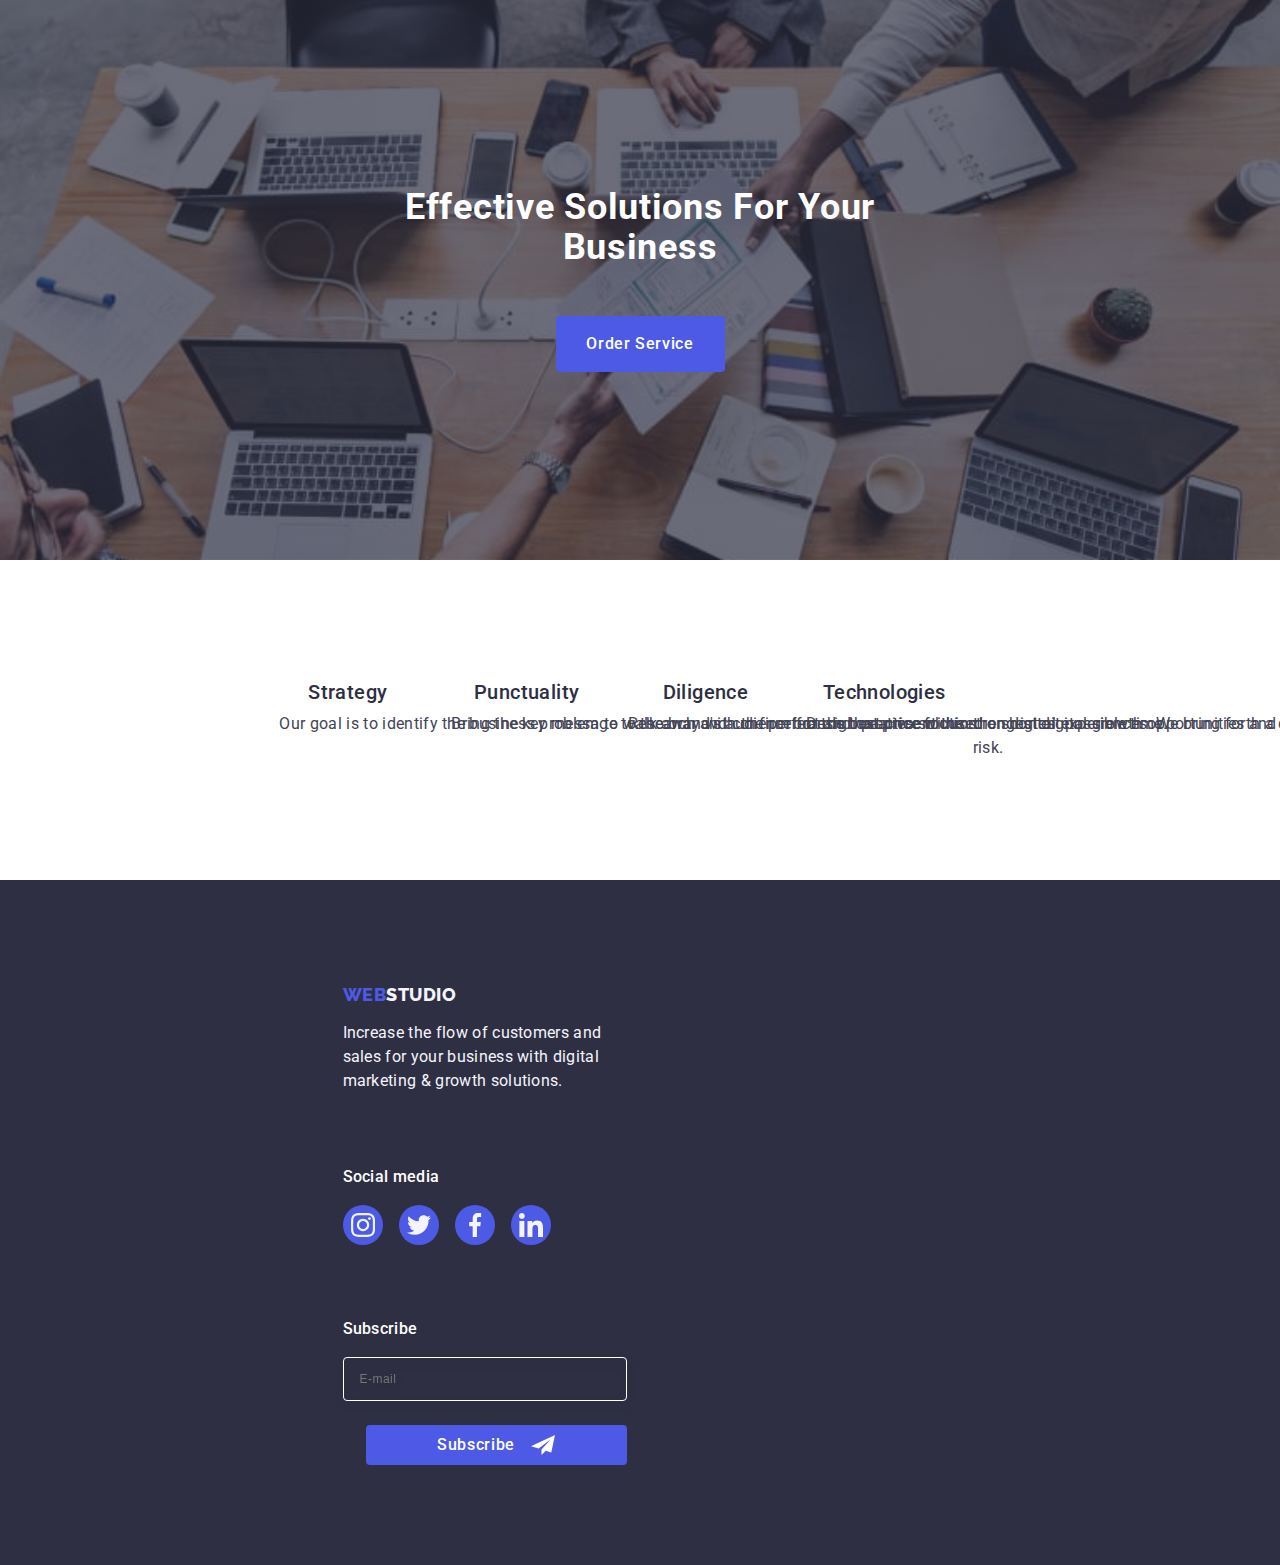
==== index.html @ 7dc28fec "create index.html" ====
<!DOCTYPE html>
<html lang="en">
<head>
    <meta charset="UTF-8">
    <meta name="viewport" content="width=device-width, initial-scale=1.0">
    <title>WebStudio</title>
    <link rel="preconnect" href="https://fonts.googleapis.com">
<link rel="preconnect" href="https://fonts.gstatic.com" crossorigin>
<link rel="stylesheet" href="https://cdnjs.cloudflare.com/ajax/libs/modern-normalize/2.0.0/modern-normalize.min.css" integrity="sha512-4xo8blKMVCiXpTaLzQSLSw3KFOVPWhm/TRtuPVc4WG6kUgjH6J03IBuG7JZPkcWMxJ5huwaBpOpnwYElP/m6wg==" crossorigin="anonymous" referrerpolicy="no-referrer" />
<link href="https://fonts.googleapis.com/css2?family=Raleway:wght@800&family=Roboto:wght@400;500;700&display=swap" rel="stylesheet">
<link rel="stylesheet" href="./css/styles.css">
<link rel="stylesheet" href="./css/media.css">
</head>
<body>

<!--    
<header class="header">
    <div class="container header-div">
        <nav class="header-nav ">
            <a href="./index.html" class="header-logo link">Web<span class="header-logo-second">Studio</span></a>

            <ul class="header-list list">
                <li>
                    <a class="header-link current link" href="./index.html">Studio</a></li>
                <li>
                    <a class="header-link link" href="./portfolio.html">Portfolio</a></li>
                <li>
                    <a class="header-link link" href="">Contacts</a></li>
            </ul>
        </nav>
        <address class="contacts ">
            <ul class="header-list-second list">
                <li><a class="header-link-second link" href="mailto:info@devstudio.com">info@devstudio.com</a></li>
                <li><a class="header-link-second link" href="tel:+110001111111"> +11 (000) 111-11-11</a></li>
            </ul>
        </address>
    </div>
<button type="button" class="open-menu">
    <svg width="32" height="22" class="svg-menu">
    <use href="./images/icons.svg#icon-charm_menu-hamburger"></use>
</svg>
</button>

</header> -->
    <main>
    <section class="advice">
         <div class="ad-fone container">
         <h1 class="benefit">Effective Solutions for Your Business</h1>
         <button  type="button" class="btn" data-modal-open >Order Service</button>
         </div>
    </section> 
           
    
    <section class="hero">
    <div class="container">
        <h2 hidden class="visually-hidden">info</h2>
        <ul class="hero-list list">
            <li class="cont-hero">
                 <div class="hero-svg">
                    <svg width="64" height="64">
                        <use href="./images/icons.svg#icon-astronaut-1-1"></use>
                    </svg>
                </div>       
                        <h3 class="hero-title">Strategy</h3>
                <p class="hero-p">Our goal is to identify the business
                problem to walk away with the perfect and creative solution.</p>
                  
               
        </li>
                
            <li class="cont-hero">
                <div class="hero-svg">
                    <svg width="64" height="64">
                        <use href="./images/icons.svg#icon-diagram-1-1"></use>
                    </svg>
                </div>     
                 <h3 class="hero-title">Punctuality</h3>
                <p class="hero-p">Bring the key message to the brand's audience for the best price within the shortest possible time.</p>
                 </li>
                
            <li class="cont-hero"> 
                <div class="hero-svg">
                    <svg width="64" height="64">
                        <use href="./images/icons.svg#icon-clock-1-1"></use>
                    </svg>
                </div> 
                <h3 class="hero-title">Diligence</h3>
                <p class="hero-p">Research and confirm brands that present the strongest digital growth opportunities and minimize risk.</p> </li>
                
            <li class="cont-hero">
                 <div class="hero-svg">
                    <svg width="64" height="64">
                        <use href="./images/icons.svg#icon-antenna-1-1"></use>
                    </svg>
                </div> 
                <h3 class="hero-title">Technologies</h3>
                <p class="hero-p">Design practice focused on digital experiences. We bring forth a deep passion for problem-solving.</p> </li>
        </ul> 
        </div>
        </section>
<!--  
   <section class="about">
    <div class="container ">
<h2 class="title-about">What Are We Doing</h2>
<ul class=" three-photo list">
    <li class="li-photo">
        <img src="./images/img1.jpg" alt="comp"
    width="360"
    height="300"></li>
    <li class="li-photo">
        <img src="./images/img2.jpg" alt="screen" 
    width="360"
    height="300"></li>
    <li class="li-photo">
        <img src="./images/img3.jpg" alt="phone" 
    width="360"
    height="300"></li>
</ul>
    </div>
   </section>          -->
    
         <!-- <section class="our-team list">
        <div class=" container"> 
        <h2 class="title-about">Our Team</h2>
        
        <ul class="team-photo list">
           
            <li class="icon"> 
                
                <img src="./images/img4.jpg"  width="264"  alt="MarkGuerrero">
                  <div class="emp">
                 <h3 class="title-team">Mark Guerrero</h3>
                <p class="ot-p">Product Designer</p>

                <ul class="social-list-one">
                    <li class="social-li list">
                        <a class="social-list-icon" href="#">
                            <svg  width="16" height="16" class="svg-color">
                                <use href="./images/icons.svg#icon-instagram-2"></use>
                            </svg>
                        </a>
                    </li>
                    <li class="social-li list">
                        <a class="social-list-icon" href="#">
                            <svg  width="16" height="16" class="svg-color">
                                <use href="./images/icons.svg#icon-twitter-1"></use>
                            </svg>
                        </a>
                    </li>
                    <li class="social-li list">
                        <a class="social-list-icon" href="#">
                            <svg  width="16" height="16" class="svg-color">
                                <use href="./images/icons.svg#icon-facebook-1"></use>
                            </svg>
                        </a>
                    </li>
                    <li class="social-li list">
                        <a class="social-list-icon" href="#">
                            <svg  width="16" height="16" class="svg-color">
                                <use href="./images/icons.svg#icon-linkedin-1"></use>
                            </svg>
                        </a>
                    </li>
                </ul>
                </div>
            </li>
        
       
            <li class="icon">
                
                <img src="./images/img5.jpg"  width="264"  alt="Tom Ford">  
              <div class="emp">
                <h3 class="title-team">Tom Ford</h3>
                <p class="ot-p">Frontend Developer</p> 
                <ul class="social-list-one">
                    <li class="social-li list">
                        <a class="social-list-icon" href="#">
                            <svg width="16" height="16" class="svg-color">
                                <use href="./images/icons.svg#icon-instagram-2"></use>
                            </svg>
                        </a>
                    </li>
                    <li class="social-li list">
                        <a class="social-list-icon" href="#">
                            <svg width="16" height="16" class="svg-color">
                                <use href="./images/icons.svg#icon-twitter-1"></use>
                            </svg>
                        </a>
                    </li>
                    <li class="social-li list">
                        <a class="social-list-icon" href="#">
                            <svg width="16" height="16" class="svg-color">
                                <use href="./images/icons.svg#icon-facebook-1"></use>
                            </svg>
                        </a>
                    </li>
                    <li class="social-li list">
                        <a class="social-list-icon" href="#">
                            <svg width="16" height="16" class="svg-color">
                                <use href="./images/icons.svg#icon-linkedin-1"></use>
                            </svg>
                        </a>
                    </li>
                </ul>
          </div>
         </li>
     
   
        <li class="icon"> 
          
            <img src="./images/img6.jpg"  width="264" alt="CamilaGarcia">
         <div class="emp">
             <h3 class="title-team">Camila Garcia</h3>
             <p class="ot-p">Marketing</p>
            <ul class="social-list-one">
                <li class="social-li list">
                    <a class="social-list-icon" href="#">
                        <svg width="16" height="16" class="svg-color">
                            <use href="./images/icons.svg#icon-instagram-2"></use>
                        </svg>
                    </a>
                </li>
                <li class="social-li list">
                    <a class="social-list-icon" href="#">
                        <svg width="16" height="16" class="svg-color">
                            <use href="./images/icons.svg#icon-twitter-1"></use>
                        </svg>
                    </a>
                </li>
                <li class="social-li list">
                    <a class="social-list-icon" href="#">
                        <svg width="16" height="16" class="svg-color">
                            <use href="./images/icons.svg#icon-facebook-1"></use>
                        </svg>
                    </a>
                </li>
                <li class="social-li list">
                    <a class="social-list-icon" href="#">
                        <svg width="16" height="16" class="svg-color">
                            <use href="./images/icons.svg#icon-linkedin-1"></use>
                        </svg>
                    </a>
                </li>
            </ul>
         </div>
         </li>
    
  
         <li class="icon"> 
             
            <img src="./images/img7.jpg" width="264" alt="DanielWilson">
        <div class="emp">
             <h3 class="title-team">Daniel Wilson</h3>
             <p class="ot-p">UI Designer</p>
            <ul class="social-list-one">
                <li class="social-li list">
                    <a class="social-list-icon" href="#">
                        <svg width="16" height="16" class="svg-color">
                            <use href="./images/icons.svg#icon-instagram-2"></use>
                        </svg>
                    </a>
                </li>
                <li class="social-li list">
                    <a class="social-list-icon" href="#">
                        <svg width="16" height="16" class="svg-color">
                            <use href="./images/icons.svg#icon-twitter-1"></use>
                        </svg>
                    </a>
                </li>
                <li class="social-li list">
                    <a class="social-list-icon" href="#">
                        <svg width="16" height="16" class="svg-color">
                            <use href="./images/icons.svg#icon-facebook-1"></use>
                        </svg>
                    </a>
                </li>
                <li class="social-li list">
                    <a class="social-list-icon" href="#">
                        <svg width="16" height="16" class="svg-color">
                            <use href="./images/icons.svg#icon-linkedin-1"></use>
                        </svg>
                    </a>
                </li>
            </ul>
        </div>
        </li>
    
        </ul>
        </div>
    </section> -->

    <!-- <section class="five">
        <div class="container">
            <h2 class="title-five">Customers</h2>
                <ul class="ul-five">
                    <li class="li-five list">
                        <a class="link-five" href="#">
                            <svg  width="104" height="56" class="svg-five">
                                <use href="./images/icons.svg#icon-group-5"></use>
                            </svg>
                        </a>
                    </li>
                    <li class="li-five list">
                        <a class="link-five" href="#">
                            <svg  width="104" height="56" class="svg-five">
                                <use href="./images/icons.svg#icon-group-6"></use>
                            </svg>
                        </a>
                    </li>
                    <li class="li-five list">
                        <a class="link-five" href="#">
                            <svg  width="104" height="56" class="svg-five">
                                <use href="./images/icons.svg#icon-group-7"></use>
                            </svg>
                        </a>
                    </li>
                    <li class="li-five list">
                        <a class="link-five" href="#">
                             <svg  width="104" height="56" class="svg-five">
                                <use href="./images/icons.svg#icon-group-8"> </use>
                            </svg>
                        </a>
                    </li>

                    <li class="li-five list">
                        <a class="link-five" href="#">
                            <svg  width="104" height="56" class="svg-five">
                                <use href="./images/icons.svg#icon-group-9"></use>
                            </svg>
                        </a>
                    </li>

                    <li class="li-five list">
                        <a class="link-five" href="#">
                            <svg width="104" height="56" class="svg-five">
                                <use href="./images/icons.svg#icon-Logo"></use>
                            </svg>
                        </a>
                    </li>
                </ul>
            
        </div>
    </section> -->
        </main>

    <footer class="footer">
        <div class="all-footer container">
           <div class="div-link">
            <a href="./index.html" class="footer-logo link">Web<span class="footer-logo-second">Studio</span></a>
            <p class="footer-p">Increase the flow of customers and sales for your business with digital marketing & growth
                solutions.</p>
       </div>
         <div>
            <p class="p-footer">Social media</p>
            <ul class="social-list">
                <li class="footer-li list">
                    <a class="social-list-footer" href="#">
                        <svg width="24" height="24" class="svg-color">
                            <use href="./images/icons.svg#icon-instagram"></use>
                        </svg>
                    </a>
                </li>
    
                <li class="footer-li list">
                    <a class="social-list-footer" href="#">
                        <svg width="24" height="24" class="svg-color">
                            <use href="./images/icons.svg#icon-twitter"></use>
                        </svg>
                    </a>
                </li>
    
                <li class="footer-li list">
                    <a class="social-list-footer" href="#">
                        <svg width="24" height="24" class="svg-color">
                            <use href="./images/icons.svg#icon-facebook"></use>
                        </svg>
                    </a>
                </li>
    
                <li class="footer-li list">
                    <a class="social-list-footer" href="#">
                        <svg width="24" height="24" class="svg-color">
                            <use href="./images/icons.svg#icon-linkedin"></use>
                        </svg>
                    </a>
                </li>
            </ul>
        </div>
    <div class="sub-sec">
        <p class="p-footer text-footer">Subscribe</p>
    
        <form class="form">
    
            <label id="Subscribe" class="label-subscribe">
    
                <input name="subscribe" type="email" class="input-sub" placeholder="E-mail">
            </label>
    
    
    
    
            <button type="submit" class="btn-sub">Subscribe
                <svg width=24 height=24 class="svg-sub">
                    <use href="./images/icons.svg#icon-telegram"></use>
                </svg>
            </button>
        </form>
    
    </div>
        </div>
      
    </footer>



    <!-- <div class="backdrop is-hidden" data-modal>
        <div class="modal">
            <button type="button" class="modal-close " data-modal-close>
        
            <svg width="8" height="8" class="close-modal">
                <use href="./images/icons.svg#icon-cross"></use>
            </svg>
        
        </button>
        <p class="modal-title">Leave your contacts and we will call you back</p>
        <form class="modal-form">
        
            <div class="modal-field ">
                <label for="user-name" class="input-tips">Name</label>
                <div class="input-wrap">
                    <input id="user-name" type="text" name="user-name" class="modal-input" required />
                    <svg width="18" height="24" class="svg-modal">
                        <use href="./images/icons.svg#icon-person"></use>
                    </svg>
                </div>
            </div>
        
            <div class="modal-field">
                <label for="user-phone" class="input-tips">Phone</label>
                <div class="input-wrap">
                    <input type="tel" name="user-phone" id="user-phone" class="modal-input" required />
                    <svg width="18" height="24" class="svg-modal">
                        <use href="./images/icons.svg#icon-phone"></use>
                    </svg>
                </div>
            </div>
        
            <div class="modal-field">
                <label for="user-email" class="input-tips">Email</label>
                <div class="input-wrap">
                    <input type="email" name="user-email" id="user-email" class="modal-input" required />
                    <svg width="18" height="24" class="svg-modal">
                        <use href="./images/icons.svg#icon-email"></use>
                    </svg>
                </div>
            </div>
        
            <div class="modal-field-one">
                <label for="user-comment" class="input-tips">Comment</label>
        
                <textarea id="user-comment" name="user-comment" placeholder="Text input" class="modal-input-second"></textarea>
            </div>
        
        
        
            <div class="modal-field-second">
                <input id="user-privacy" type="checkbox" name="user-privacy" value="true" required
                    class="modal-check visually-hidden">
                <label for="user-privacy" class="check-text ">
                    <span class="check-span">
                        <svg class="check-icon" width="10" height="8">
                            <use href="./images/icons.svg#icon-agree"></use>
                        </svg>
                    </span>
                
                   I accept the terms and conditions of the<a class="modal-link" href="#">Privacy Policy</a>
                 </label>
           
        
        </div>
            <button type="submit" class="send"><span class="check-text-span">Send</span></button>
        </form>
    </div>
    </div>  -->
<script src="./js/modal.js"></script>
</body>
</html>
---- css/styles.css ----
:root{
    --background-color:#2E2F42;
    --color-button-white:#FFFFFF;
    --color-nb:#4D5AE5;
    --color-b:#434455;
    --color-ocean:#404BBF;
    --background-color-sec: #F4F4FD;
    --border-color:#e7e9fc;

}

body{
    margin: 0px;
    padding: 0px;
    font-family: "Roboto", sans-serif;
    color: var(--color-b);
    background-color: var(--color-button-white);
    line-height: 2;
}




.list{
list-style: none;
}    

.link{
text-decoration: none;    
}

p,
h1,
h2,
h3,
h4,
h5,
h6 {
    margin: 0;
    padding: 0;
}

ul,
ol {
    margin: 0;
    padding: 0;
}

img {
    display: block;
    max-width: 100%;
}


.container {
    width:428px;
    margin: 0 auto;
    padding: 0px 15px;


}
.visually-hidden {
    position: absolute;
    width: 1px;
    height: 1px;
    margin: -1px;
    border: 0;
    padding: 0;
    white-space: nowrap;
    clip-path: inset(100%);
    clip: rect(0 0 0 0);
    overflow: hidden;
}
/* __________________________________________HEADER____________________ */
.header{
    border-bottom: 1px solid var(--border-color);
    box-shadow: 0px 2px 1px rgba(46, 47, 66, 0.08),
        0px 1px 1px rgba(46, 47, 66, 0.16),
        0px 1px 6px rgba(46, 47, 66, 0.08);
}
.header-div{
display: flex;
align-items: center;
}
.header-nav {
    display: flex;
    align-items: center;

}
.header-logo{
    font-family: 'Raleway', sans-serif;
    font-weight: 800;
    font-size: 18px;
    line-height: 1.17;
    display: flex;
    align-items: center;
    letter-spacing: 0.03em;
    text-transform: uppercase;
    color: var(--color-nb);
    margin-right: 76px;
}
.header-logo-second{
    color: var(--background-color);
}    
.header-link{
    font-family: 'Roboto', sans-serif;
    font-weight: 500;
    font-size: 16px;
    line-height: 1.5;
    letter-spacing: 0.02em;
    color: var(--background-color);
    display: block;
    padding: 24px 0;
    transition: color 250ms cubic-bezier(0.4, 0, 0.2, 1);
}
.header-link:hover{
    color: var(--color-ocean);
}
.header-link:focus{
    color: var(--color-ocean);
}
.contacts{
    
    font-style: normal;
   margin-left: auto;
}
.header-list {
    display: none;
    gap: 40px;
}
.header-list-second{
    display: none;
    gap: 40px;
}
.header-link-second{
    display: flex;
        gap: 40px;
    font-size: 16px;
    line-height: 1.5;
    letter-spacing: 0.02em;
    color: var(--color-b); 
    transition: color 250ms cubic-bezier(0.4, 0, 0.2, 1);
    
}
.header-link-second:hover{
    color: var(--color-ocean);
}
.header-link-second:focus{
    color: var(--color-ocean);
}

.current{
    position: relative;
    color: var(--color-ocean);
    display: block;
}
.current::after{
    content: '';
    position: absolute;
    left: 0;
    bottom: -1px;
    height: 4px;
    margin-top: 20px;
    background-color: #404BBF;
    border-radius: 2px;
    width: 100%;
}










.svg-menu{
  fill: #2E2F42;
}
.open-menu{
    display: flex;
    background-color: transparent;
    width: 32px;
    height: 22px;
    border-radius: none;
    margin-left: auto;
}
/* ----------------------SECTION 1----------------------------------- */
.advice{ 

padding-top: 188px;
background-size: cover;
background-position: center;
max-width: 1440px;    
padding-top: 188px;
padding-bottom: 188px;
background-repeat: no-repeat;
background-size: cover;
background-position: center;
max-width: 1440px; 
margin: 0 auto; 
background-image: linear-gradient(rgba(46, 47, 66, 0.7), rgba(46, 47, 66, 0.7)), url(../images/Dark-bg-mob.jpg);
}
@media (min-device-pixel-ratio: 2),
(min-resolution: 192dpi),
(min-resolution: 2dppx)
{.advice{
    background-image: linear-gradient(rgba(46, 47, 66, 0.7), rgba(46, 47, 66, 0.7)), url(../images/Dark-bg-mob-2x.jpg);
}}


.ad-fone {
    margin-left: auto;
    margin-right: auto;
}
.benefit{
font-family: Roboto;
    font-size: 36px;
    font-style: normal;
    font-weight: 700;
    line-height: 1.11;
    letter-spacing: 0.02em;
    text-transform: capitalize;
    text-align: center;
    color:var(--color-button-white);
    margin-top: 0;
    margin-right: auto;
    margin-left: auto;
    margin-bottom: 48px;
    font-family: 'Roboto';
    font-style: normal;
    font-weight: 700;
    max-width: 496px;

}
.btn{
    background-color: var(--color-nb);
    font-family: "Roboto", sans-serif;
    font-weight: 500;
    font-size: 16px;
    line-height: 1.5;
    letter-spacing: 0.04em;
    color:var(--color-button-white);
    cursor: pointer;
    font-family: 'Roboto', sans-serif;
    border: 1px solid var(--color-nb);
    border-radius: 4px;
    margin-right: auto;
    margin-left: auto;
    transition: background-color 250ms cubic-bezier(0.4, 0, 0.2, 1);
    min-width: 169px;
    height: 56px;
    border: none;
    display: block;
}
.btn:hover{
    background-color:var(--color-ocean);
}
.btn:focus{
    background-color:var(--color-ocean);
}

/* ---------------------------------SECTION 2----------------------------- */
.cont-hero {
    width: calc((100% - 72px) / 4)
}
.hero {
    padding: 120px 0;

}
.hero-title{
text-align: center;
font-weight: 500;
font-size: 20px;
line-height: 1.2;
letter-spacing: 0.02em;
color: var(--background-color);
margin-bottom: 8px;
}
.hero-p{
text-align: center;
width: 396px;
font-size: 16px;
line-height: 1.5;
letter-spacing: 0.02em;
color: var(--color-b);
}
 .hero-list {
    display: flex;
    gap: 8px;
    flex-direction: column;
} 
.hero-svg{
    display: none;
    align-items: center;
    justify-content: center;
    height: 112px;
    background-color: #F4F4FD;
    border-radius: 4px;
    margin-bottom: 8px;
}
/* --------------------------------------SECTION 3------------------------------------- */
.title-about{
    font-family: 'Roboto';
    font-size: 36px;
    line-height: 1.11;
    text-align: center;
    letter-spacing: 0.02em;
    text-transform: capitalize;
    color: var(--background-color);
    margin-bottom: 72px;
}
.about{
    padding-bottom: 120px;
}
.three-photo {
    display: flex;
    justify-content: center;
    gap: 24px;
}
.li-photo {
    width: calc((100% - 48px) / 3);

}
.emp{
    padding: 32px 0;
}
.team-photo{
    display: flex;
    gap: 24px;
}
/* ---------------------------------------SECTION 4------------------------------------------- */
.our-team {
    background-color:var(--background-color-sec);
 padding: 120px 0;
    
}
.icon{
    background-color: var(--color-button-white)
}
.title-team{
    font-weight: 500;
    font-size: 20px;
    line-height: 1.2;
    letter-spacing: 0.02em;
    text-align: center;
margin-bottom: 8px;
    }
    .ot-p{
font-family: 'Roboto';
font-size: 16px;
line-height: 1.5;
letter-spacing: 0.02em;
color: var(--color-b);
margin-bottom: 8px;
text-align: center;

    }

     .icon {
    background-color: var(--color-button-white);
    border-radius: 0px 0px 4px 4px;
    width: calc((100% - 72px) / 4);
    box-shadow: 0px 1px 6px rgba(46, 47, 66, 0.08), 0px 1px 1px rgba(46, 47, 66, 0.16), 0px 2px 1px rgba(46, 47, 66, 0.08);
        }
       .social-list-one{
            display: flex;
           
            justify-content: center;
            gap: 24px;
        }
       .social-li{
       
            width: 40px;
            height: 40px;
          
        }
       .social-list-icon{
            width: 100%;
            height: 100%;
            background-color: var(--color-nb);
            border-radius: 50%;
            display: flex;
            align-items: center;
            justify-content: center;
    transition: background-color 250ms cubic-bezier(0.4, 0, 0.2, 1);
        }
                .social-list-icon:hover {
                    background-color: var(--color-ocean);
                }
        
                .social-list-icon:focus {
                    background-color: var(--color-ocean);
                }
       .svg-color{
        fill: var(--background-color-sec);
       }
       /* ----------------------------------------SECTION 5-----------------------------------------------------------------------------*/
       .five{
            padding: 120px 0;
        }
       .title-five{
            font-family: 'Roboto';
            font-style: normal;
            font-weight: 700;
            font-size: 36px;
            line-height: 1.11;
    
            text-align: center;
            letter-spacing: 0.02em;
            text-transform: capitalize;
    
            color: var(--background-color);
            margin-bottom: 72px;
        }
       .ul-five{
            display: flex;
            gap: 24px;
           justify-content: center;
        }
       .li-five{
            width: calc((100% - 120px) / 6);
            height: 88px;
        }
       .link-five{
            width: 100%;
            height: 100%;
            border: 1px solid #8e8f99;
            border-radius: 4px;
            display: flex;
            align-items: center;
            justify-content: center;
            color: #8e8f99;
            transition: border-color 250ms cubic-bezier(0.4, 0, 0.2, 1), color 250ms cubic-bezier(0.4, 0, 0.2, 1);
        }
                .link-five:hover {
                    color: #404BBF;
                    border-color: #404bbf;
                }
        
                .link-five:hover .svg-five {
                    fill: #404bbf;
                }
        
        
                .link-five:focus {
                    color: #404BBF;
                    border-color: #404bbf;
                }
        
                .link-five:focus .svg-five {
                    fill: #404BBF;
                }
    
.svg-five{
    fill: currentColor;
}
/* ------------------------------------------------------------FOOTER---------------------------------------- */
   

  .footer {
    background-color: var(--background-color);
    padding: 100px 0
}
.all-footer{
    display: flex;
    align-items: baseline;
    flex-direction: column;
  
}
 .div-link {
     margin-right: 120px;
 }
.footer-logo{
    display: inline-block;
    margin-bottom: 16px;
    font-family: 'Raleway', sans-serif;
    font-style: normal;
    font-weight: 800;
    font-size: 18px;
    line-height: 1.17;
    color: var(--color-nb);
    letter-spacing: 0.03em;
    text-transform: uppercase;
   
}
.footer-logo-second{
    font-family: 'Raleway', sans-serif;
    font-style: normal;
    font-weight: 800;
    font-size: 18px;
    line-height: 1.17;
    color: var(--background-color-sec);
    letter-spacing: 0.03em;
    text-transform: uppercase;
}
.footer-p{
    margin-bottom: 72px;
    font-family: 'Roboto';
    font-style: normal;
    font-weight: 400;
    font-size: 16px;
    line-height: 1.5;
    color: var(--background-color-sec);
    letter-spacing: 0.02em;
    max-width: 264px;
} 


.footer-li {
    width: 40px;
    height: 40px;

}
.text-footer{
    margin-top: 72px;
}
.p-footer {
    margin-bottom: 16px;
    font-family: 'Roboto';
    font-weight: 500;
    font-size: 16px;
    line-height: 1.5;
    letter-spacing: 0.02em;
    color: #FFFFFF;
}

.social-list-footer {
   
    transition: background-color 250ms cubic-bezier(0.4, 0, 0.2, 1);
}

.social-list {
    display: flex;
    justify-content: center;
    gap: 16px;
}

.social-list-footer {
    width: 100%;
    height: 100%;
    background-color: var(--color-nb);
    border-radius: 50%;
    display: flex;
    align-items: center;
    justify-content: center;
}

.social-list-footer:hover {
    background-color: #31d0aa;
}

.social-list-footer:focus {
    background-color: #31d0aa;
}

.svg-color {
    fill: #F4F4FD;
}

.social-div{
    display: flex;
    align-items: center;
}
.sub-sec {
    display: block;
    margin-left: 80px;
}
.form {
    flex-direction: column;
    display: flex;
    gap: 24px;
}
.input-sub {
    font-size: 12px;
    line-height: 1.5;
    letter-spacing: 0.04em;
    padding-left: 16px;
    color: #ffffff;
    width: 264px;
    height: 40px;
    border-radius: 4px;
    border: 1px solid var(--white, #FFF);
    filter: drop-shadow(0px 4px 4px rgba(0, 0, 0, 0.15));
    background-color: transparent;
}
.btn-sub {
    cursor: pointer;
    min-width: 165px;
    height: 40px;
    display: flex;
    justify-content: center;
    align-items: center;
    border-radius: 4px;
    border-color: transparent;
    border: none;
    border-radius: 4px;
    background: var(--iris, #4D5AE5);
    margin-left: 23px;
    font-size: 16px;
    font-family: 'Roboto', sans-serif;
    font-weight: 500;
    line-height: 1.5;
    letter-spacing: 0.04em;
    color: #ffffff;
}

.btn-sub span {
    color: var(--white, #FFF);
    padding-right: 16px;
    padding-left: 24px;

}
.svg-sub{
    margin-left: 16px;
}
/* ---------------------PORTFOLIO--------------------------------------------- */
.portfolio-button{
    padding-top: 96px;
    padding-bottom: 120px;
}
  .c-portfolio {
      justify-content: center;
      width: 1158px;
  }

  .portfolio-btn:hover {
      border: 1px solid transparent
  }

  .portfolio-btn:focus {
      border: 1px solid transparent;
  }

  .portfolio-btn {
    transition: color 250ms cubic-bezier(0.4, 0, 0.2, 1),
            background-color 250ms cubic-bezier(0.4, 0, 0.2, 1),
            border-color 250ms cubic-bezier(0.4, 0, 0.2, 1),
            box-shadow 250ms cubic-bezier(0.4, 0, 0.2, 1);
      font-family: 'Roboto', sans-serif;
      font-style: normal;
      font-weight: 500;
      font-size: 16px;
      line-height: 1.5;
      letter-spacing: 0.04em;
      color: var(--color-nb);
      background-color: var(--background-color-sec);
      cursor: pointer;
      padding: 12px 24px;
      border: 1px solid var(--border-color);
      border-radius: 4px;
  }

  .portfolio-list {
      display: flex;
      flex-wrap: wrap;
      column-gap: 24px;
      row-gap: 48px;
      padding: 0;
      margin: 0;

  }

  .p-li {
      width: calc((100% - 48px) / 3);

  }


  .portfolio-li:hover {
      box-shadow: 0px 1px 6px rgba(46, 47, 66, 0.08), 0px 1px 1px rgba(46, 47, 66, 0.16), 0px 2px 1px rgba(46, 47, 66, 0.08);
  }

  .portfolio-li:focus {
      box-shadow: 0px 1px 6px rgba(46, 47, 66, 0.08), 0px 1px 1px rgba(46, 47, 66, 0.16), 0px 2px 1px rgba(46, 47, 66, 0.08);
  }

  .div-portfolio {
      padding: 32px 16px;
      border: 1px solid var(--border-color);
      border-top: none;
  }

  .portfolio-title {
      margin-bottom: 8px;
      font-family: 'Roboto';
      font-style: normal;
      font-weight: 500;
      font-size: 20px;
      line-height: 1.2;
      letter-spacing: 0.02em;
      color: #2E2F42;
  }

  .portfolio-p {
      font-family: 'Roboto';
      font-weight: 400;
      font-size: 16px;
      line-height: 1.5;
      letter-spacing: 0.02em;
      color: #434455;
  }

  .five-btn {
      display: flex;
      justify-content: center;
      gap: 24px;
      margin-bottom: 72px;
  }

  .portfolio-btn:hover {
    background-color: var(--color-ocean);
    color: var(--color-button-white);
    border: 1px solid transparent;
      box-shadow: 0px 3px 1px rgba(0, 0, 0, 0.1), 0px 2px 1px rgba(0, 0, 0, 0.08), 0px 2px 2px rgba(0, 0, 0, 0.12);
  }

  .portfolio-btn:focus {background-color: var(--color-ocean);
    color: var(--color-button-white);
    border: 1px solid transparent;
      box-shadow: 0px 3px 1px rgba(0, 0, 0, 0.1), 0px 2px 1px rgba(0, 0, 0, 0.08), 0px 2px 2px rgba(0, 0, 0, 0.12);
  }

  .portfolio-link {
      display: block;
  }

  .portfolio-link:hover {
      box-shadow: 0px 1px 6px rgba(46, 47, 66, 0.08), 0px 1px 1px rgba(46, 47, 66, 0.16), 0px 2px 1px rgba(46, 47, 66, 0.08);
  }

  .portfolio-link:focus {
      box-shadow: 0px 1px 6px rgba(46, 47, 66, 0.08), 0px 1px 1px rgba(46, 47, 66, 0.16), 0px 2px 1px rgba(46, 47, 66, 0.08);
  }

.products{
    padding: 32px 16px;
    border: 1px solid var(--border-color);
    border-top: none;
    margin-bottom: 8px;
}
  .portfolio-link {
      transition: box-shadow 250ms cubic-bezier(0.4, 0, 0.2, 1);
  }

  .move-text {
      position: absolute;
      top: 0;
      font-family: 'Roboto';
      font-weight: 400;
      font-size: 16px;
      line-height: 1.5;
      letter-spacing: 0.02em;
      color: #F4F4FD;
      padding: 40px 32px;
      background: #4D5AE5;
      height: 100%;
      transform: translateY(100%);
      transition: transform 250ms cubic-bezier(0.4, 0, 0.2, 1);
  }


  .portfolio-link:hover .move-text {
      transform: translateY(0);
  }

  .portfolio-link:focus .move-text {
      transform: translateY(0);
  }

  .img-block {
      position: relative;
      overflow: hidden;
  }

  .portfolio-link {
      transition: box-shadow 250ms cubic-bezier(0.4, 0, 0.2, 1);
  }



/*--------------------------MODAL------------------------------------------*/
.backdrop{
    position: fixed;
    width: 100%;
    height: 100%;
    background: rgba(46, 47, 66, 0.4);
    top: 0;
   
    visibility: 250ms cubic-bezier(0.4, 0, 0.2, 1);
    transition: opacity 250ms cubic-bezier(0.4, 0, 0.2, 1), visibility 250ms cubic-bezier(0.4, 0, 0.2, 1);
}
.modal{
    position: absolute;
    width: 408px;
    min-height: 584px;
    left: 50%;
    top: 50%;
    transform: translate(-50%, -50%);
    background: #FCFCFC;
    box-shadow: 0px 1px 1px rgba(0, 0, 0, 0.14), 0px 1px 3px rgba(0, 0, 0, 0.12), 0px 2px 1px rgba(0, 0, 0, 0.2);
    border-radius: 4px;
    transition: transform 250ms cubic-bezier(0.4, 0, 0.2, 1);
    padding: 72px 24px 24px;
}
  .modal-close {
      position: absolute;
      top: 24px;
      right: 24px;
      width: 24px;
      height: 24px;
      background: #E7E9FC;
      border: 1px solid rgba(0, 0, 0, 0.1);
      border-radius: 50%;
      display: flex;
      align-items: center;
      justify-content: center;
      padding: 0;
      cursor: pointer;
      transition: background-color 250ms cubic-bezier(0.4, 0, 0.2, 1), border 250ms cubic-bezier(0.4, 0, 0.2, 1);

  }

  .modal-close:hover {
      background-color: var(--color-ocean);
      border: none;
  }

  .modal-close:focus {
      background-color: var(--color-ocean);
      border: none;
  }

  .close-modal {
     fill:var(--background-color);
     transition: fill 250ms cubic-bezier(0.4, 0, 0.2, 1);
      top: 50%;
     

  }
.close-modal:hover{
    fill:#FFFFFF ;
}
.close-modal:focus {
    fill: #FFFFFF;
}
  .modal-close:hover .close-modal {
      fill: #FFFFFF;
  }

  .modal-close:focus .close-modal{
      fill: #FFFFFF;
  }

  .is-hidden {
      visibility: hidden;
      opacity: 0;
      pointer-events: none;
  }
        .modal-title {
            font-family: 'Roboto';
            font-style: normal;
            font-weight: 500;
            font-size: 16px;
            line-height: 1.5;
            text-align: center;
            letter-spacing: 0.02em;
            color: #2E2F42;
            margin-bottom: 16px;
        }
        
        .modal-field {
        margin-bottom: 8px;
        }
.modal-field-one{
    margin-bottom: 16px;
}
.input-tips {
    display: block;
    margin-top: 4px;
    margin-bottom: 4px;
    color: #8E8F99;
    font-size: 12px;
    font-family: 'Roboto';
    line-height: 1.16;
    letter-spacing: 0.48px;
    line-height: 1.17;
}

.input-wrap {
    position: relative;
    
}
  .modal-input {

      width: 100%;
      height: 40px;
      border: 1px solid rgba(46, 47, 66, 0.4);
      border-radius: 4px;
      padding-left: 38px;
      background-color: transparent;
     transition: border-color 250ms cubic-bezier(0.4, 0, 0.2, 1);
      outline: transparent;
      border-color: 250ms cubic-bezier(0.4, 0, 0.2, 1)
  }
.modal-input:focus{
   border-color: #4D5AE5;   
}
 .modal-input:hover{
     border-color: #4D5AE5;
 }
  .modal-input:focus+.svg-modal {
    fill: #4D5AE5;
    
  }
  .modal-input:hover+.svg-modal {
      fill: #4D5AE5;
     
  }
.svg-modal {
    fill:#2E2F42;
    position: absolute;
    left: 16px;
    top: 50%;
    transform: translateY(-50%);
    transition: fill 250ms cubic-bezier(0.4, 0, 0.2, 1);
}

.modal-field-second {
    margin-bottom: 24px;
}
.check-text {
    color: #8E8F99;
    font-family: 'Roboto';
    line-height: 1.17;
    letter-spacing: 0.04em;
    font-size: 12px;
}

.check-span {
    display: inline-flex;
    border-radius: 2px;
border: 1px solid rgba(46, 47, 66, 0.4);

    margin-right: 8px;
    align-items: center;
    justify-content: center;
    fill: transparent;
    transition: background-color 250ms cubic-bezier(0.4, 0, 0.2, 1), border 250ms cubic-bezier(0.4, 0, 0.2, 1), fill 250ms cubic-bezier(0.4, 0, 0.2, 1);
 margin-bottom: 24px;
 width: 16px;
height: 16px;
}
.modal-check:checked+.check-text span {
    fill: #F4F4FD;
    background-color: #404bbf;
    border: none;
}
.send {
    display: block;
    cursor: pointer;
    margin-right: auto;
    margin-left: auto;
    border-radius: 4px;
    background: var(--iris, #4D5AE5);
    min-width: 169px;
    height: 56px;
    color: #ffffff;
    border: none;
    transform: translateY(-50%);
    font-size: 16px;
    font-family: 'Roboto', sans-serif;
    font-weight: 500;
    line-height: 1.5;
    letter-spacing: 0.04em;
    transition: background-color 250ms cubic-bezier(0.4, 0, 0.2, 1);
   

}



.modal-input-second {
    width: 100%;
    height: 120px;
    font-size: 12px;
    line-height: 1.17;
    letter-spacing: 0.04em;
    color: rgba(46, 47, 66, 0.4);
    border-radius: 4px;
    background-color: transparent;
    padding: 8px 16px;
    resize: none;
    border: 1px solid rgba(46, 47, 66, 0.4);
    outline: transparent;
    transition: border-color 250ms cubic-bezier(0.4, 0, 0.2, 1);
    
}

.modal-input-second:focus {
    border-color: #4D5AE5;
}

.modal-input-second:focus {
    fill: #4D5AE5;
}

.modal-input:focus+.phone-email-svg {
    fill: #4D5AE5;
}
.accept-title{
    margin-bottom: 24px;
}
.modal-link{
    color: #4D5AE5;
}
---- css/media.css ----
@media screen and (min-width: 1158px){
    .container {
            width: 1158px;
        }
    
        .hero-p {
            width: 1128px;
        }
    
        .advice {
            background-image: linear-gradient(rgba(46, 47, 66, 0.7), rgba(46, 47, 66, 0.7)),
            url(../images/Dark-bg.jpg)
        }
    
        @media (min-device-pixel-ratio: 2),
        (min-resolution: 192dpi),
        (min-resolution: 2dppx) {
         .advice {
             background-image: linear-gradient(rgba(46, 47, 66, 0.7), rgba(46, 47, 66, 0.7)),
             url(../images/Dark-bg-2x.jpg);
            }
        }
        
                .all-footer {
                    display: flex;
                    align-items: baseline;
        
                }
        
               
                .footer-p {
                    font-family: 'Roboto';
                    font-style: normal;
                    font-weight: 400;
                    font-size: 16px;
                    line-height: 1.5;
                    color: var(--background-color-sec);
                    letter-spacing: 0.02em;
                    max-width: 264px;
                }
        
                .form {
                    display: flex;
                    gap: 24px;
                }
        
            }






@media screen and (min-width: 768px) {
    .container{
        width: 755px;
    }
    .hero-p{
        width: 736px;
    }
    .advice{
        background-image: linear-gradient(rgba(46, 47, 66, 0.7), rgba(46, 47, 66, 0.7)),
        url(../images/Dark-bg-tab.jpg)
    }

     @media (min-device-pixel-ratio: 2),
        (min-resolution: 192dpi),
        (min-resolution: 2dppx) {
     .advice {
         background-image: linear-gradient(rgba(46, 47, 66, 0.7), rgba(46, 47, 66, 0.7)), 
         url(../images/Dark-bg-tab-2x.jpg);
            }}
    .hero-list{
                flex-direction: row;
            }
     .cont-hero {
      width: calc((100% - 72px) / 4)
     }}
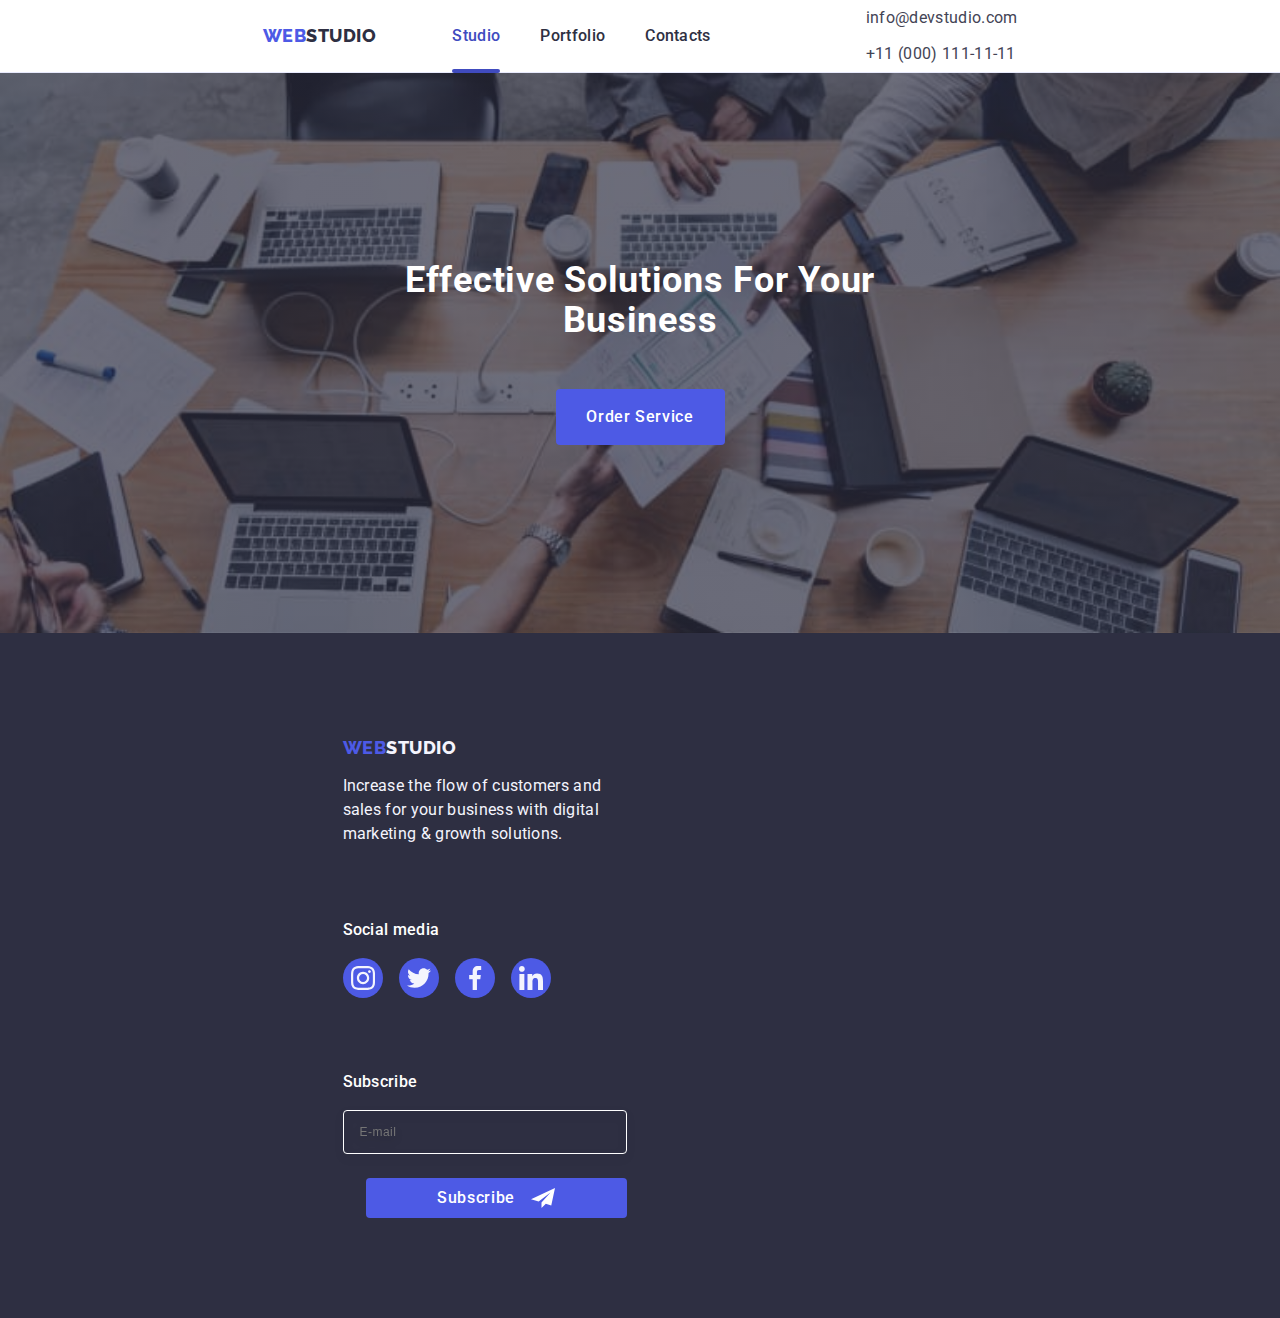
==== commit ddedfbb6: "create index.html" ====
--- a/index.html
+++ b/index.html
@@ -13,7 +13,7 @@
 </head>
 <body>
 
-<!--    
+ 
 <header class="header">
     <div class="container header-div">
         <nav class="header-nav ">
@@ -41,7 +41,7 @@
 </svg>
 </button>
 
-</header> -->
+</header> 
     <main>
     <section class="advice">
          <div class="ad-fone container">
@@ -50,7 +50,7 @@
          </div>
     </section> 
            
-    
+<!--     
     <section class="hero">
     <div class="container">
         <h2 hidden class="visually-hidden">info</h2>
@@ -97,7 +97,7 @@
                 <p class="hero-p">Design practice focused on digital experiences. We bring forth a deep passion for problem-solving.</p> </li>
         </ul> 
         </div>
-        </section>
+        </section> -->
 <!--  
    <section class="about">
     <div class="container ">
--- a/css/styles.css
+++ b/css/styles.css
@@ -280,7 +280,6 @@
 margin-bottom: 8px;
 }
 .hero-p{
-text-align: center;
 width: 396px;
 font-size: 16px;
 line-height: 1.5;
--- a/css/media.css
+++ b/css/media.css
@@ -2,7 +2,23 @@
     .container {
             width: 1158px;
         }
-    
+    .header-list {
+          display: flex;
+                }
+    .header-list-second {
+       display: flex;
+       flex-direction: row;
+        gap: 40px;
+     }
+        .header.container{
+            width: 1158px;
+        }
+     .open-menu {
+        display: none;
+     }
+    .contacts{
+        flex-wrap: nowrap;
+    }
         .hero-p {
             width: 1128px;
         }
@@ -44,6 +60,32 @@
                     gap: 24px;
                 }
         
+
+
+
+                           
+                
+                                .hero-title {
+                                    font-weight: 500;
+                                    font-size: 20px;
+                                    line-height: 1.2;
+                                    letter-spacing: 0.02em;
+                                    color: var(--background-color);
+                                    margin-bottom: 8px;
+                                }
+                
+                              
+                
+                                .hero-list {
+                                    display: flex;
+                                    gap: 24px;
+                                    flex-direction: row;
+                                }
+                
+                                .hero-svg {
+                                    display: flex;
+                            
+                                }
             }
 
 
@@ -75,8 +117,22 @@
             }
      .cont-hero {
       width: calc((100% - 72px) / 4)
-     }}
+     }
+        .header-list {
+            display: flex;
+            
+        }
+    
+        .header-list-second {
+            display: flex;
+            flex-direction: column;
+            gap: 12px;
+        }
+    
+        .open-menu {
+            display: none;
+    }
+
+}
 
 
-
-
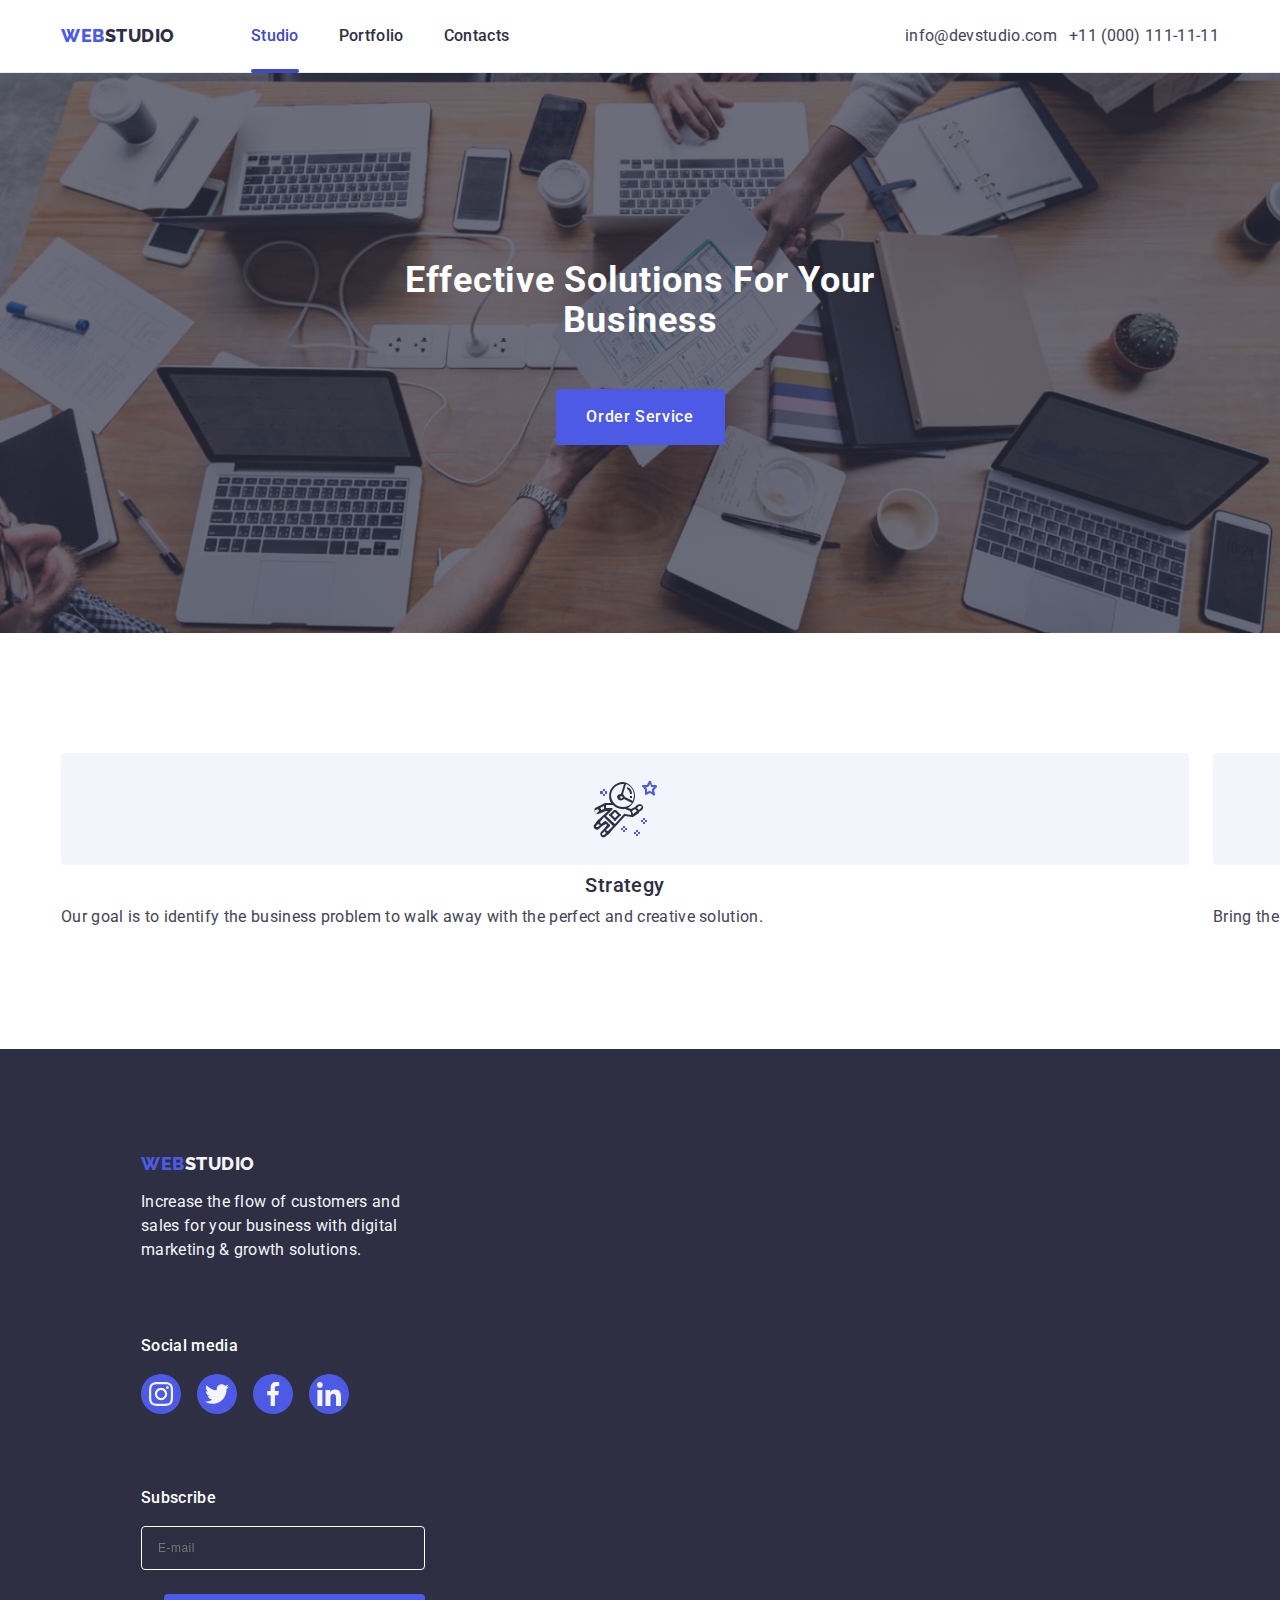
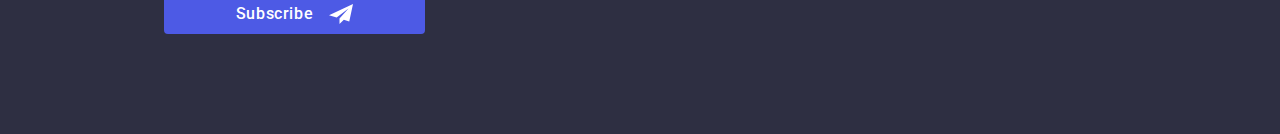
==== commit 2d27c4a8: "create index.html" ====
--- a/index.html
+++ b/index.html
@@ -10,6 +10,7 @@
 <link href="https://fonts.googleapis.com/css2?family=Raleway:wght@800&family=Roboto:wght@400;500;700&display=swap" rel="stylesheet">
 <link rel="stylesheet" href="./css/styles.css">
 <link rel="stylesheet" href="./css/media.css">
+<meta name="viewport" content="width=device-width, initial-scale=1. 0">
 </head>
 <body>
 
@@ -50,7 +51,7 @@
          </div>
     </section> 
            
-<!--     
+   
     <section class="hero">
     <div class="container">
         <h2 hidden class="visually-hidden">info</h2>
@@ -97,7 +98,7 @@
                 <p class="hero-p">Design practice focused on digital experiences. We bring forth a deep passion for problem-solving.</p> </li>
         </ul> 
         </div>
-        </section> -->
+        </section> 
 <!--  
    <section class="about">
     <div class="container ">
--- a/css/media.css
+++ b/css/media.css
@@ -1,3 +1,56 @@
+
+
+
+
+
+
+
+@media screen and (min-width: 768px) {
+    .container{
+        width: 755px;
+    }
+    .hero-p{
+        width: 736px;
+    }
+    .advice{
+        background-image: linear-gradient(rgba(46, 47, 66, 0.7), rgba(46, 47, 66, 0.7)),
+        url(../images/Dark-bg-tab.jpg)
+    }
+
+     @media (min-device-pixel-ratio: 2),
+        (min-resolution: 192dpi),
+        (min-resolution: 2dppx) {
+     .advice {
+         background-image: linear-gradient(rgba(46, 47, 66, 0.7), rgba(46, 47, 66, 0.7)), 
+         url(../images/Dark-bg-tab-2x.jpg);
+            }}
+    .hero-list{
+                flex-direction: row;
+            }
+     .cont-hero {
+      width: calc((100% - 72px) / 4)
+     }
+        .header-list {
+            display: flex;
+            
+        }
+    
+        .header-list-second {
+            display: flex;
+            flex-direction: column;
+            gap: 12px;
+        }
+    
+        .open-menu {
+            display: none;
+    }
+   .cont-hero {
+       width: 100%;
+   }
+
+}
+
+
 @media screen and (min-width: 1158px){
     .container {
             width: 1158px;
@@ -8,11 +61,9 @@
     .header-list-second {
        display: flex;
        flex-direction: row;
-        gap: 40px;
+       gap: 12px;
      }
-        .header.container{
-            width: 1158px;
-        }
+      
      .open-menu {
         display: none;
      }
@@ -86,53 +137,7 @@
                                     display: flex;
                             
                                 }
-            }
-
-
-
-
-
-
-@media screen and (min-width: 768px) {
-    .container{
-        width: 755px;
-    }
-    .hero-p{
-        width: 736px;
-    }
-    .advice{
-        background-image: linear-gradient(rgba(46, 47, 66, 0.7), rgba(46, 47, 66, 0.7)),
-        url(../images/Dark-bg-tab.jpg)
-    }
-
-     @media (min-device-pixel-ratio: 2),
-        (min-resolution: 192dpi),
-        (min-resolution: 2dppx) {
-     .advice {
-         background-image: linear-gradient(rgba(46, 47, 66, 0.7), rgba(46, 47, 66, 0.7)), 
-         url(../images/Dark-bg-tab-2x.jpg);
-            }}
-    .hero-list{
-                flex-direction: row;
-            }
-     .cont-hero {
-      width: calc((100% - 72px) / 4)
-     }
-        .header-list {
-            display: flex;
-            
-        }
-    
-        .header-list-second {
-            display: flex;
-            flex-direction: column;
-            gap: 12px;
-        }
-    
-        .open-menu {
-            display: none;
-    }
-
-}
-
-
+   .cont-hero{
+    width: 100%;
+   }
+            }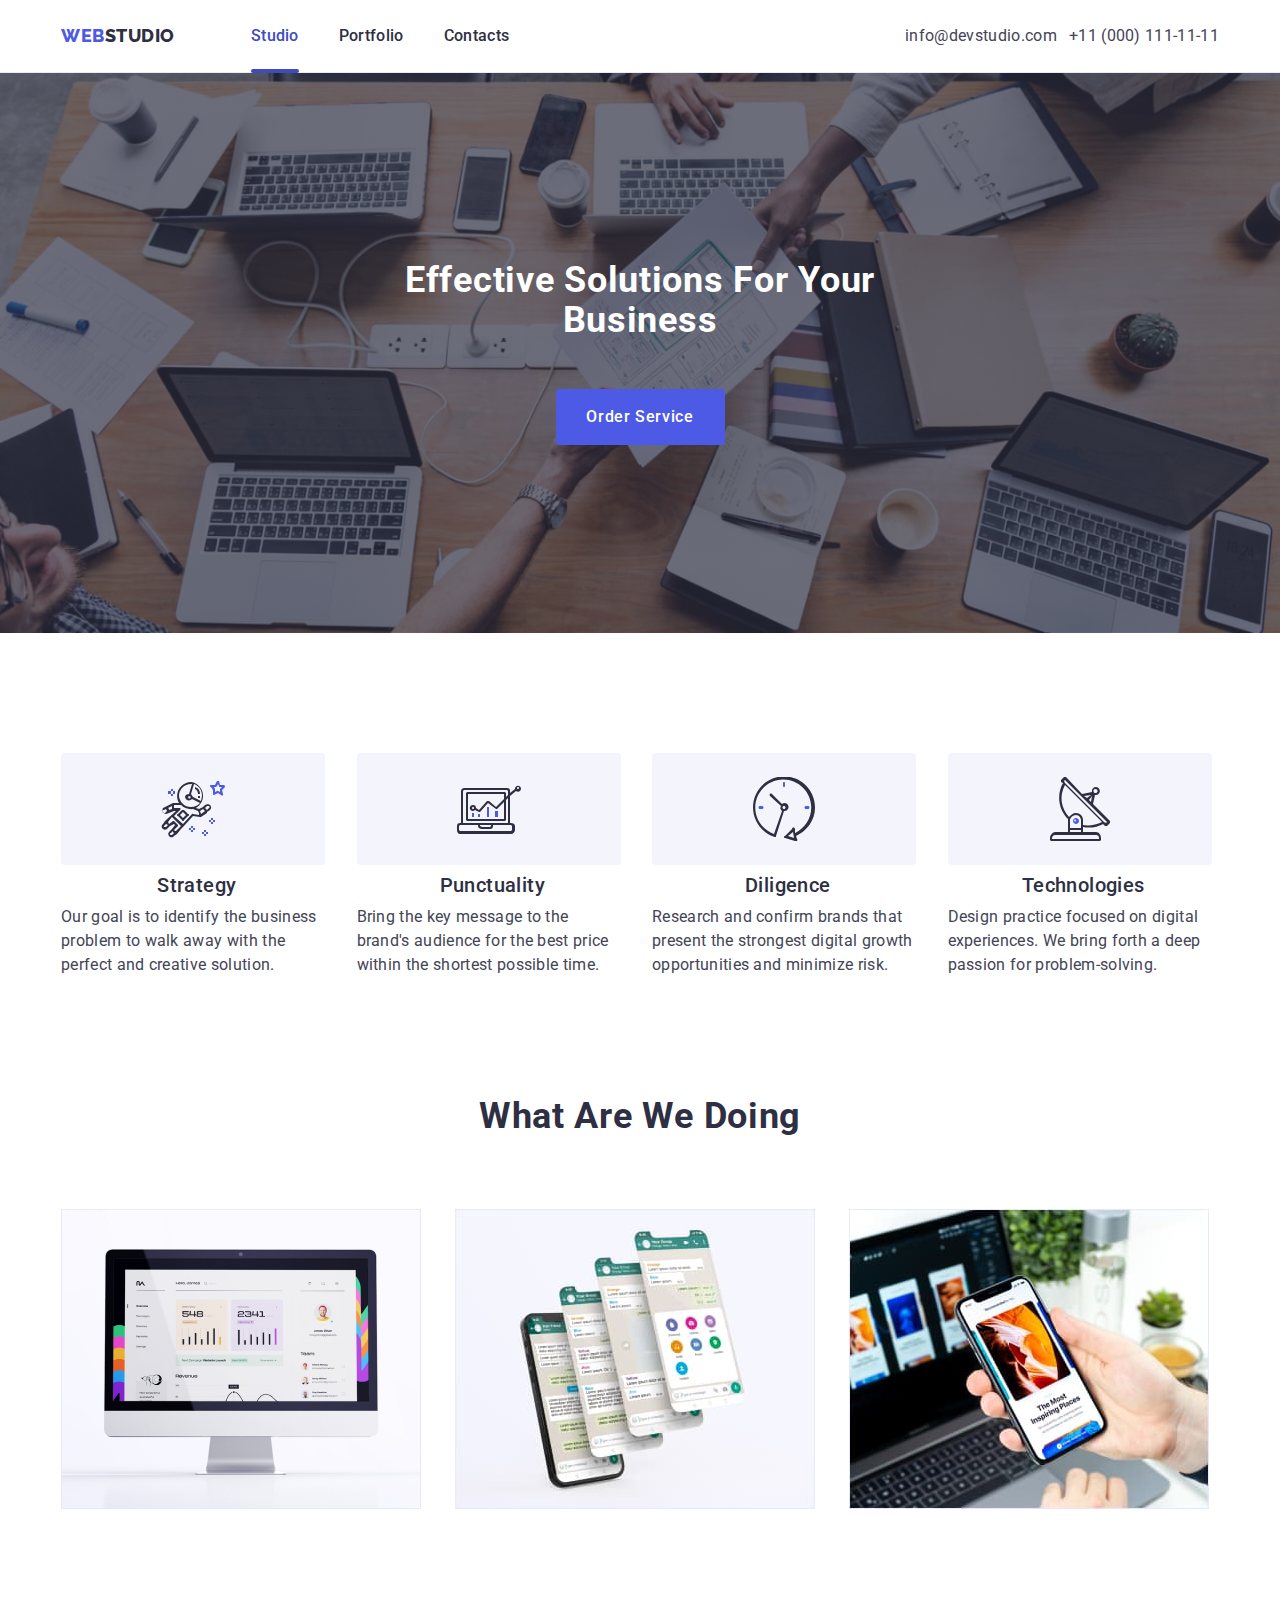
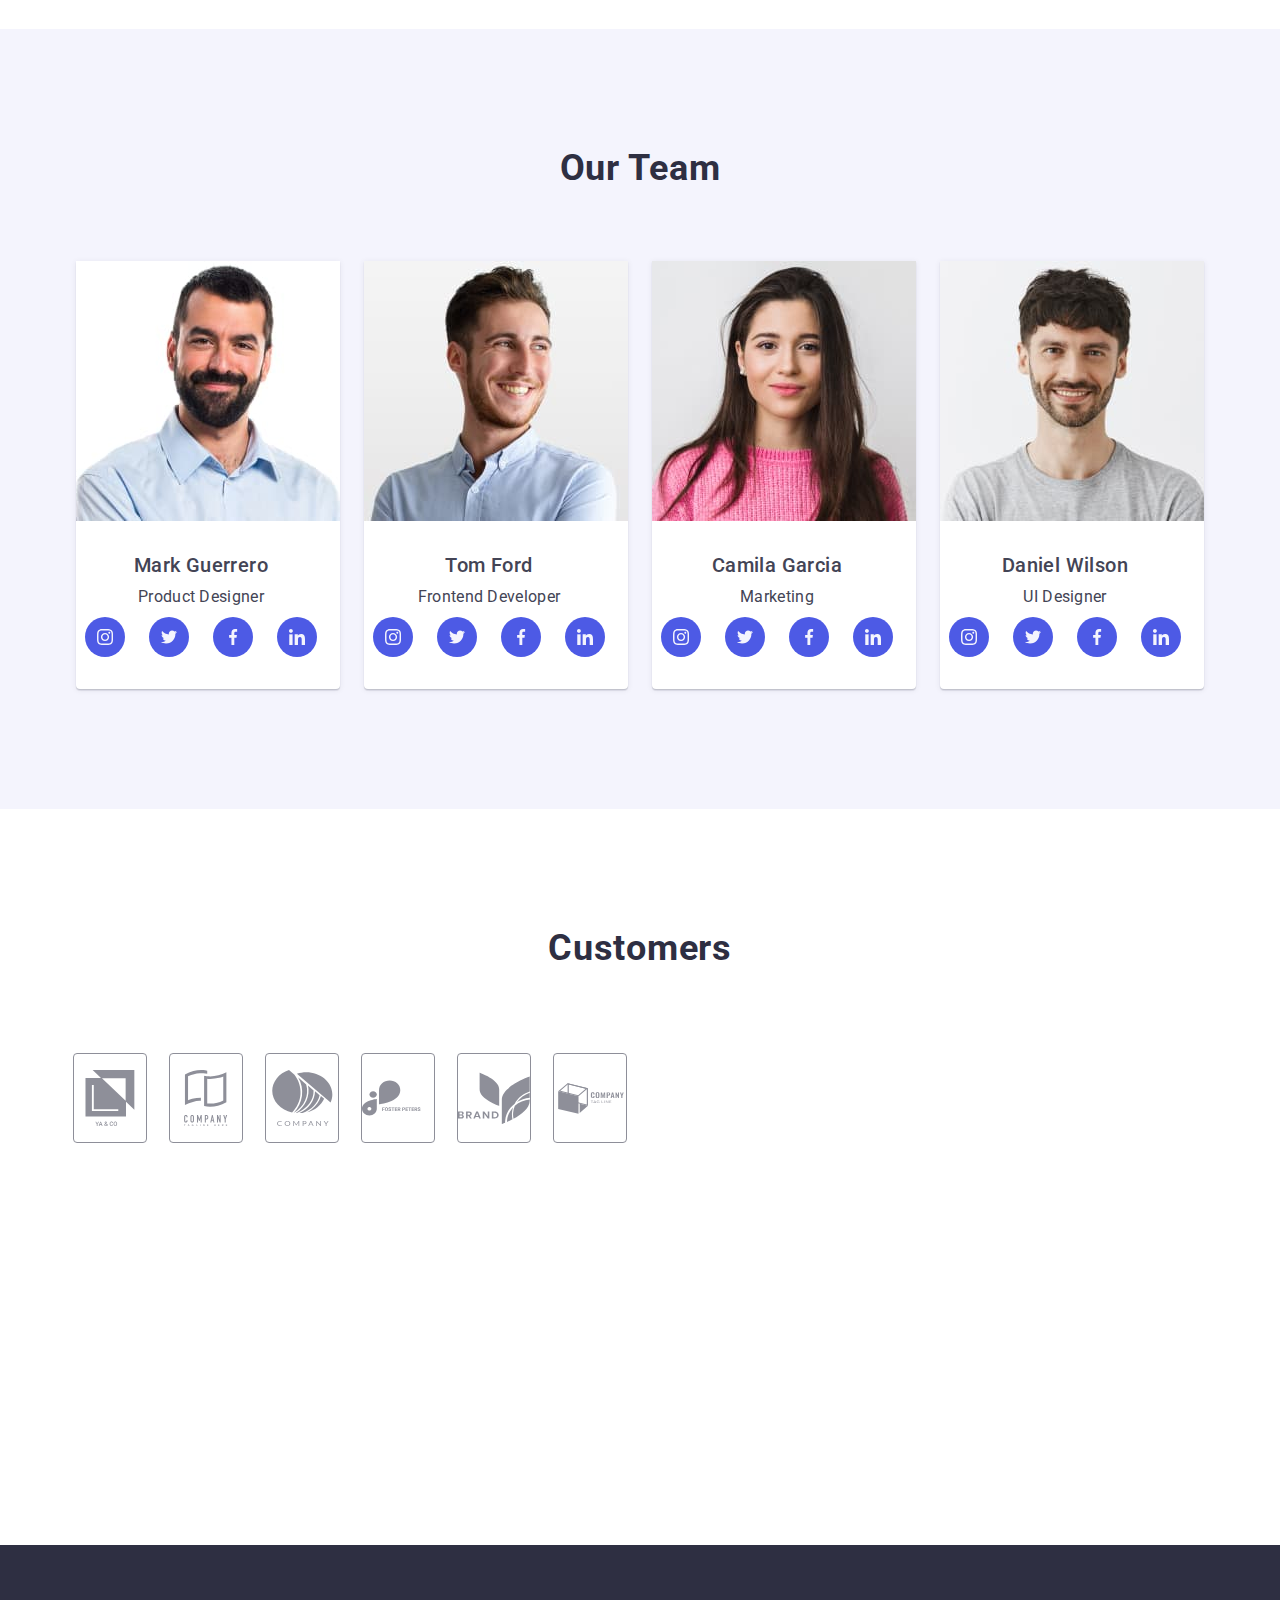
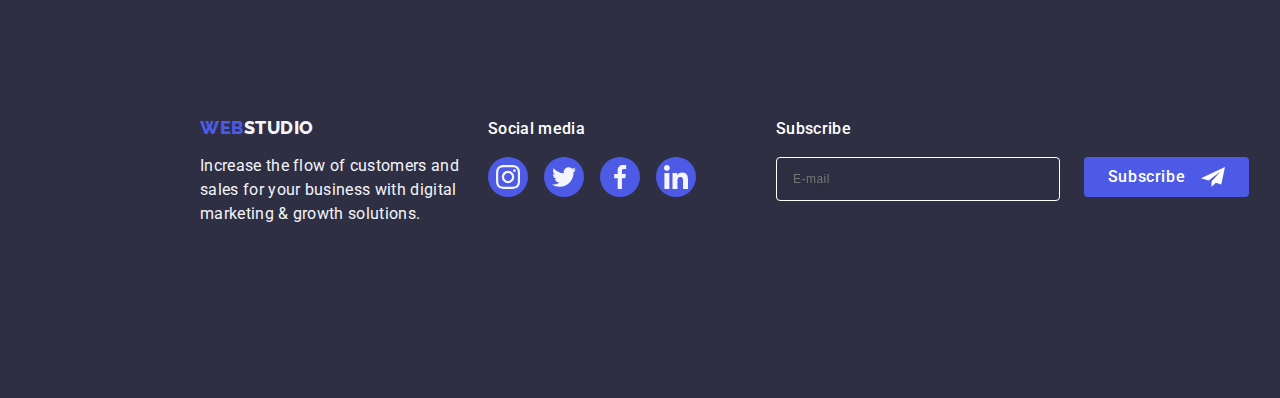
==== commit 9fac0048: "create index.html" ====
--- a/index.html
+++ b/index.html
@@ -35,12 +35,101 @@
                 <li><a class="header-link-second link" href="tel:+110001111111"> +11 (000) 111-11-11</a></li>
             </ul>
         </address>
-    </div>
-<button type="button" class="open-menu">
+        <button type="button" class="open-menu" data-menu-open>
     <svg width="32" height="22" class="svg-menu">
     <use href="./images/icons.svg#icon-charm_menu-hamburger"></use>
 </svg>
 </button>
+    </div>
+
+
+
+
+
+
+
+
+
+<div class="menu-header is-hidden">
+<div class="top-menu">
+   <button type="button" class="menu-close " data-menu-close>
+    
+        <svg width="8" height="8" class="close-modal">
+            <use href="./images/icons.svg#icon-cross"></use>
+        </svg>
+    
+    </button>
+
+    <ul class="menu-list list">
+        <li>
+            <a class="menu-link link" href="./index.html">Studio</a>
+        </li>
+        <li>
+            <a class="menu-link link" href="./portfolio.html">Portfolio</a>
+        </li>
+        <li>
+            <a class="menu-link link" href="">Contacts</a>
+        </li>
+    </ul>
+ 
+</div>
+    
+
+
+    <address class="menu-contacts ">
+        <ul class="menu-list-second list">
+            <li><a class="menu-link-second-tel link" href="tel:+110001111111"> +11 (000) 111-11-11</a></li>
+            <li><a class="menu-link-second link" href="mailto:info@devstudio.com">info@devstudio.com</a></li>
+            
+        </ul>
+    </address>
+    <ul class="menu-social-list">
+        <li class="menu-li list">
+            <a class="social-list-menu" href="#">
+                <svg width="24" height="24" class="svg-color">
+                    <use href="./images/icons.svg#icon-instagram"></use>
+                </svg>
+            </a>
+        </li>
+    
+        <li class="menu-li list">
+            <a class="social-list-menu" href="#">
+                <svg width="24" height="24" class="svg-color">
+                    <use href="./images/icons.svg#icon-twitter"></use>
+                </svg>
+            </a>
+        </li>
+    
+        <li class="menu-li list">
+            <a class="social-list-menu" href="#">
+                <svg width="24" height="24" class="svg-color">
+                    <use href="./images/icons.svg#icon-facebook"></use>
+                </svg>
+            </a>
+        </li>
+    
+        <li class="menu-li list">
+            <a class="social-list-menu" href="#">
+                <svg width="24" height="24" class="svg-color">
+                    <use href="./images/icons.svg#icon-linkedin"></use>
+                </svg>
+            </a>
+        </li>
+    </ul>
+</div>
+
+
+
+
+
+
+
+
+
+
+
+
+
 
 </header> 
     <main>
@@ -51,7 +140,7 @@
          </div>
     </section> 
            
-   
+ 
     <section class="hero">
     <div class="container">
         <h2 hidden class="visually-hidden">info</h2>
@@ -98,8 +187,8 @@
                 <p class="hero-p">Design practice focused on digital experiences. We bring forth a deep passion for problem-solving.</p> </li>
         </ul> 
         </div>
-        </section> 
-<!--  
+        </section>  
+
    <section class="about">
     <div class="container ">
 <h2 class="title-about">What Are We Doing</h2>
@@ -118,9 +207,9 @@
     height="300"></li>
 </ul>
     </div>
-   </section>          -->
-    
-         <!-- <section class="our-team list">
+   </section>          
+    
+          <section class="our-team list">
         <div class=" container"> 
         <h2 class="title-about">Our Team</h2>
         
@@ -288,10 +377,10 @@
     
         </ul>
         </div>
-    </section> -->
-
-    <!-- <section class="five">
-        <div class="container">
+    </section> 
+
+     <section class="five">
+        <div class="container content-five-svg">
             <h2 class="title-five">Customers</h2>
                 <ul class="ul-five">
                     <li class="li-five list">
@@ -341,7 +430,7 @@
                 </ul>
             
         </div>
-    </section> -->
+    </section> 
         </main>
 
     <footer class="footer">
@@ -414,7 +503,7 @@
 
 
 
-    <!-- <div class="backdrop is-hidden" data-modal>
+     <div class="backdrop is-hidden" data-modal>
         <div class="modal">
             <button type="button" class="modal-close " data-modal-close>
         
@@ -482,7 +571,8 @@
             <button type="submit" class="send"><span class="check-text-span">Send</span></button>
         </form>
     </div>
-    </div>  -->
+    </div>  
 <script src="./js/modal.js"></script>
+<script src="./js/mobile-menu.js"></script>
 </body>
 </html>--- a/css/styles.css
+++ b/css/styles.css
@@ -177,16 +177,185 @@
 
 
 .svg-menu{
-  fill: #2E2F42;
+  stroke: #2E2F42;
 }
 .open-menu{
     display: flex;
     background-color: transparent;
     width: 32px;
     height: 22px;
-    border-radius: none;
+    border: none;
     margin-left: auto;
 }
+
+
+
+
+.menu-header{
+    position: fixed;
+    top:0;
+    z-index: 20;
+    width: 100vw; 
+    height: 100vh;
+    background-color: #fff;
+    padding: 40px;
+    display: flex;
+    flex-direction: column;
+    justify-content: space-between;
+   
+}
+.menu-list{
+    margin-bottom: 100px;
+}
+ .menu-close {
+    margin-bottom: 32px;
+     position: absolute;
+     top: 24px;
+     right: 24px;
+     width: 24px;
+     height: 24px;
+     background: #E7E9FC;
+     border: 1px solid rgba(0, 0, 0, 0.1);
+     border-radius: 50%;
+     display: flex;
+     align-items: center;
+     justify-content: center;
+     padding: 0;
+     cursor: pointer;
+     transition: background-color 250ms cubic-bezier(0.4, 0, 0.2, 1), border 250ms cubic-bezier(0.4, 0, 0.2, 1);
+
+ }
+
+ .menu-link{
+    font-family:"Roboto" ;
+        font-size: 36px;
+        font-style: normal;
+        font-weight: 700;
+        text-transform: capitalize;
+        color: #2E2F42;
+        transition: color 250ms cubic-bezier(0.4, 0, 0.2, 1);
+        
+ }
+  .menu-link:hover{
+    color: #404BBF;
+  }
+ .menu-link:focus {
+            color: #404BBF;
+        }
+ 
+.menu-link-second-tel{
+color: #404BBF;
+        font-family: 'Roboto';
+        font-size: 36px;
+        font-style: normal;
+        font-weight: 700;
+        line-height: 1.11;
+        text-transform: capitalize;
+}
+
+.menu-link-second{
+    display: flex;
+        gap: 40px;
+        font-size: 16px;
+        line-height: 1.5;
+        letter-spacing: 0.02em;
+        color:#434455;
+        transition: color 250ms cubic-bezier(0.4, 0, 0.2, 1);
+}
+
+.menu-link-second:hover{
+color: #404BBF;
+}
+.menu-link-second:focus{
+color: #404BBF;
+}
+
+.social-list-menu{
+
+    transition: background-color 250ms cubic-bezier(0.4, 0, 0.2, 1);
+}
+
+.menu-social-list {
+    display: flex;
+ 
+    gap: 56px;
+}
+
+.social-list-menu {
+    width: 100%;
+    height: 100%;
+    background-color: var(--color-nb);
+    border-radius: 50%;
+    display: flex;
+    align-items: center;
+    justify-content: center;
+}
+
+.social-list-menu:hover {
+    background-color: var(--color-ocean);
+}
+
+.social-list-menu:focus {
+    background-color: var(--color-ocean)
+}
+.menu-li {
+    width: 40px;
+    height: 40px;
+
+}
+
+
+ .menu-close {
+     margin-bottom: 32px;
+     position: absolute;
+     top: 24px;
+     right: 24px;
+     width: 24px;
+     height: 24px;
+     background: #E7E9FC;
+     border: 1px solid rgba(0, 0, 0, 0.1);
+     border-radius: 50%;
+     display: flex;
+     align-items: center;
+     justify-content: center;
+     padding: 0;
+     cursor: pointer;
+     transition: background-color 250ms cubic-bezier(0.4, 0, 0.2, 1), border 250ms cubic-bezier(0.4, 0, 0.2, 1);
+
+ }
+ .menu-close:hover {
+     background-color: var(--color-ocean);
+     border: none;
+ }
+
+ .menuclose:focus {
+     background-color: var(--color-ocean);
+     border: none;
+ }
+
+ .close-menu {
+     fill: var(--background-color);
+     transition: fill 250ms cubic-bezier(0.4, 0, 0.2, 1);
+     top: 50%;
+
+
+ }
+
+ .close-menu:hover {
+     fill: #FFFFFF;
+ }
+
+ .close-menu:focus {
+     fill: #FFFFFF;
+ }
+
+ .menu-close:hover .close-menu {
+     fill: #FFFFFF;
+ }
+
+ .menu-close:focus .close-menu{
+     fill: #FFFFFF;
+ }
 /* ----------------------SECTION 1----------------------------------- */
 .advice{ 
 
@@ -264,7 +433,7 @@
 
 /* ---------------------------------SECTION 2----------------------------- */
 .cont-hero {
-    width: calc((100% - 72px) / 4)
+    width: 100%;
 }
 .hero {
     padding: 120px 0;
@@ -280,7 +449,7 @@
 margin-bottom: 8px;
 }
 .hero-p{
-width: 396px;
+
 font-size: 16px;
 line-height: 1.5;
 letter-spacing: 0.02em;
@@ -312,6 +481,7 @@
     margin-bottom: 72px;
 }
 .about{
+    display: none;
     padding-bottom: 120px;
 }
 .three-photo {
@@ -323,22 +493,31 @@
     width: calc((100% - 48px) / 3);
 
 }
-.emp{
-    padding: 32px 0;
-}
-.team-photo{
-    display: flex;
-    gap: 24px;
-}
+
 /* ---------------------------------------SECTION 4------------------------------------------- */
 .our-team {
     background-color:var(--background-color-sec);
  padding: 120px 0;
     
 }
-.icon{
-    background-color: var(--color-button-white)
-}
+.team-photo{
+    flex-direction: column;
+align-items: center;
+justify-content: center;
+
+
+    display: flex;
+    gap: 24px;
+}
+
+.emp{
+width: 250px;
+
+
+    padding: 32px 0;
+}
+
+
 .title-team{
     font-weight: 500;
     font-size: 20px;
@@ -359,9 +538,12 @@
     }
 
      .icon {
+width: 264px;
+
+
     background-color: var(--color-button-white);
     border-radius: 0px 0px 4px 4px;
-    width: calc((100% - 72px) / 4);
+    /* width: calc((100% - 72px) / 4); */
     box-shadow: 0px 1px 6px rgba(46, 47, 66, 0.08), 0px 1px 1px rgba(46, 47, 66, 0.16), 0px 2px 1px rgba(46, 47, 66, 0.08);
         }
        .social-list-one{
@@ -398,7 +580,11 @@
        }
        /* ----------------------------------------SECTION 5-----------------------------------------------------------------------------*/
        .five{
+        
             padding: 120px 0;
+        }
+        .content-five-svg{
+         padding: 0; 
         }
        .title-five{
             font-family: 'Roboto';
@@ -415,12 +601,16 @@
             margin-bottom: 72px;
         }
        .ul-five{
+        flex-wrap: wrap;
             display: flex;
             gap: 24px;
-           justify-content: center;
+           justify-content: normal;
+           padding: 12px;
         }
        .li-five{
             width: calc((100% - 120px) / 6);
+
+            width: 190px;
             height: 88px;
         }
        .link-five{
@@ -517,6 +707,8 @@
     margin-top: 72px;
 }
 .p-footer {
+    /* display: flex;
+    justify-content: center; */
     margin-bottom: 16px;
     font-family: 'Roboto';
     font-weight: 500;
@@ -597,7 +789,7 @@
     border: none;
     border-radius: 4px;
     background: var(--iris, #4D5AE5);
-    margin-left: 23px;
+    /* margin-left: 23px; */
     font-size: 16px;
     font-family: 'Roboto', sans-serif;
     font-weight: 500;
@@ -793,7 +985,7 @@
 }
 .modal{
     position: absolute;
-    width: 408px;
+    width: 392px;
     min-height: 584px;
     left: 50%;
     top: 50%;
--- a/css/media.css
+++ b/css/media.css
@@ -9,9 +9,7 @@
     .container{
         width: 755px;
     }
-    .hero-p{
-        width: 736px;
-    }
+   
     .advice{
         background-image: linear-gradient(rgba(46, 47, 66, 0.7), rgba(46, 47, 66, 0.7)),
         url(../images/Dark-bg-tab.jpg)
@@ -24,11 +22,14 @@
          background-image: linear-gradient(rgba(46, 47, 66, 0.7), rgba(46, 47, 66, 0.7)), 
          url(../images/Dark-bg-tab-2x.jpg);
             }}
-    .hero-list{
+    .hero-list{flex-wrap: wrap;
                 flex-direction: row;
+                row-gap: 24px; ;
+               
+                justify-content: center;
             }
      .cont-hero {
-      width: calc((100% - 72px) / 4)
+      width: calc((100% - 24px) / 2)
      }
         .header-list {
             display: flex;
@@ -44,9 +45,78 @@
         .open-menu {
             display: none;
     }
-   .cont-hero {
-       width: 100%;
-   }
+ 
+
+.team-photo{
+    flex-wrap: wrap;
+    flex-direction: row;
+    justify-content: center;
+    align-items: center;
+}
+
+.ul-five{
+    width: 552px;
+    height: 360px;
+    row-gap: 72px;
+}
+
+
+
+
+
+
+
+
+.footer{
+    display: flex;
+    padding: 96px, 0;
+}
+.all-footer{
+    flex-wrap: wrap;
+    text-align: left;
+    flex-direction: inherit;
+  margin-right: 15px;
+    align-items: normal;
+    width: 766px;
+}
+.footer-logo{
+    margin-right: 24px; 
+}
+  .footer-logo-second {
+      margin-right: 24px;
+  }
+.footer-p{
+    justify-content: inherit;
+}
+.form{
+    justify-content: inherit;
+    flex-direction: inherit;
+}
+
+.sub-sec{
+    margin: 0;
+    padding-left: 108px;
+   
+}
+
+.div-link{
+    padding-left: 108px;
+    margin-right: 24px;
+}
+
+
+.modal {
+    width: 408px;
+}
+
+
+
+
+
+
+
+
+
 
 }
 
@@ -91,6 +161,8 @@
                 .all-footer {
                     display: flex;
                     align-items: baseline;
+                    flex-wrap: nowrap;
+                
         
                 }
         
@@ -105,39 +177,83 @@
                     letter-spacing: 0.02em;
                     max-width: 264px;
                 }
+                .sub-sec{
+                    padding-left: 80px;
+                }
         
                 .form {
                     display: flex;
                     gap: 24px;
                 }
         
-
-
-
-                           
-                
-                                .hero-title {
-                                    font-weight: 500;
-                                    font-size: 20px;
-                                    line-height: 1.2;
-                                    letter-spacing: 0.02em;
-                                    color: var(--background-color);
-                                    margin-bottom: 8px;
-                                }
-                
-                              
-                
-                                .hero-list {
-                                    display: flex;
-                                    gap: 24px;
-                                    flex-direction: row;
-                                }
-                
-                                .hero-svg {
-                                    display: flex;
-                            
-                                }
-   .cont-hero{
-    width: 100%;
-   }
+.cont-hero {
+ width: 100%;
+}
+
+.hero {
+    padding: 120px 0;
+
+}
+
+.hero-p{
+    width: 264px;
+}
+
+.hero-p {
+    width: 264px;
+    font-size: 16px;
+    line-height: 1.5;
+    letter-spacing: 0.02em;
+    color: var(--color-b);
+}
+
+.hero-list {
+    display: flex;
+    gap: 24px;
+    flex-direction: row;
+    flex-wrap: nowrap;
+}
+
+.hero-svg {
+    display: flex;
+    align-items: center;
+    justify-content: center;
+    width: 264px;
+    height: 112px;
+    background-color: #F4F4FD;
+    border-radius: 4px;
+    margin-bottom: 8px;
+}
+
+
+
+
+
+.about{
+    display: flex;
+}
+
+
+ .ul-five {
+     flex-wrap: nowrap;
+     justify-content: center;
+ }
+
+ .li-five {
+     width: calc((100% - 120px) / 6);
+ }
+
+
+
+.modal{
+    width: 408px;
+}
+
+
+
+
+
+
+
+
             }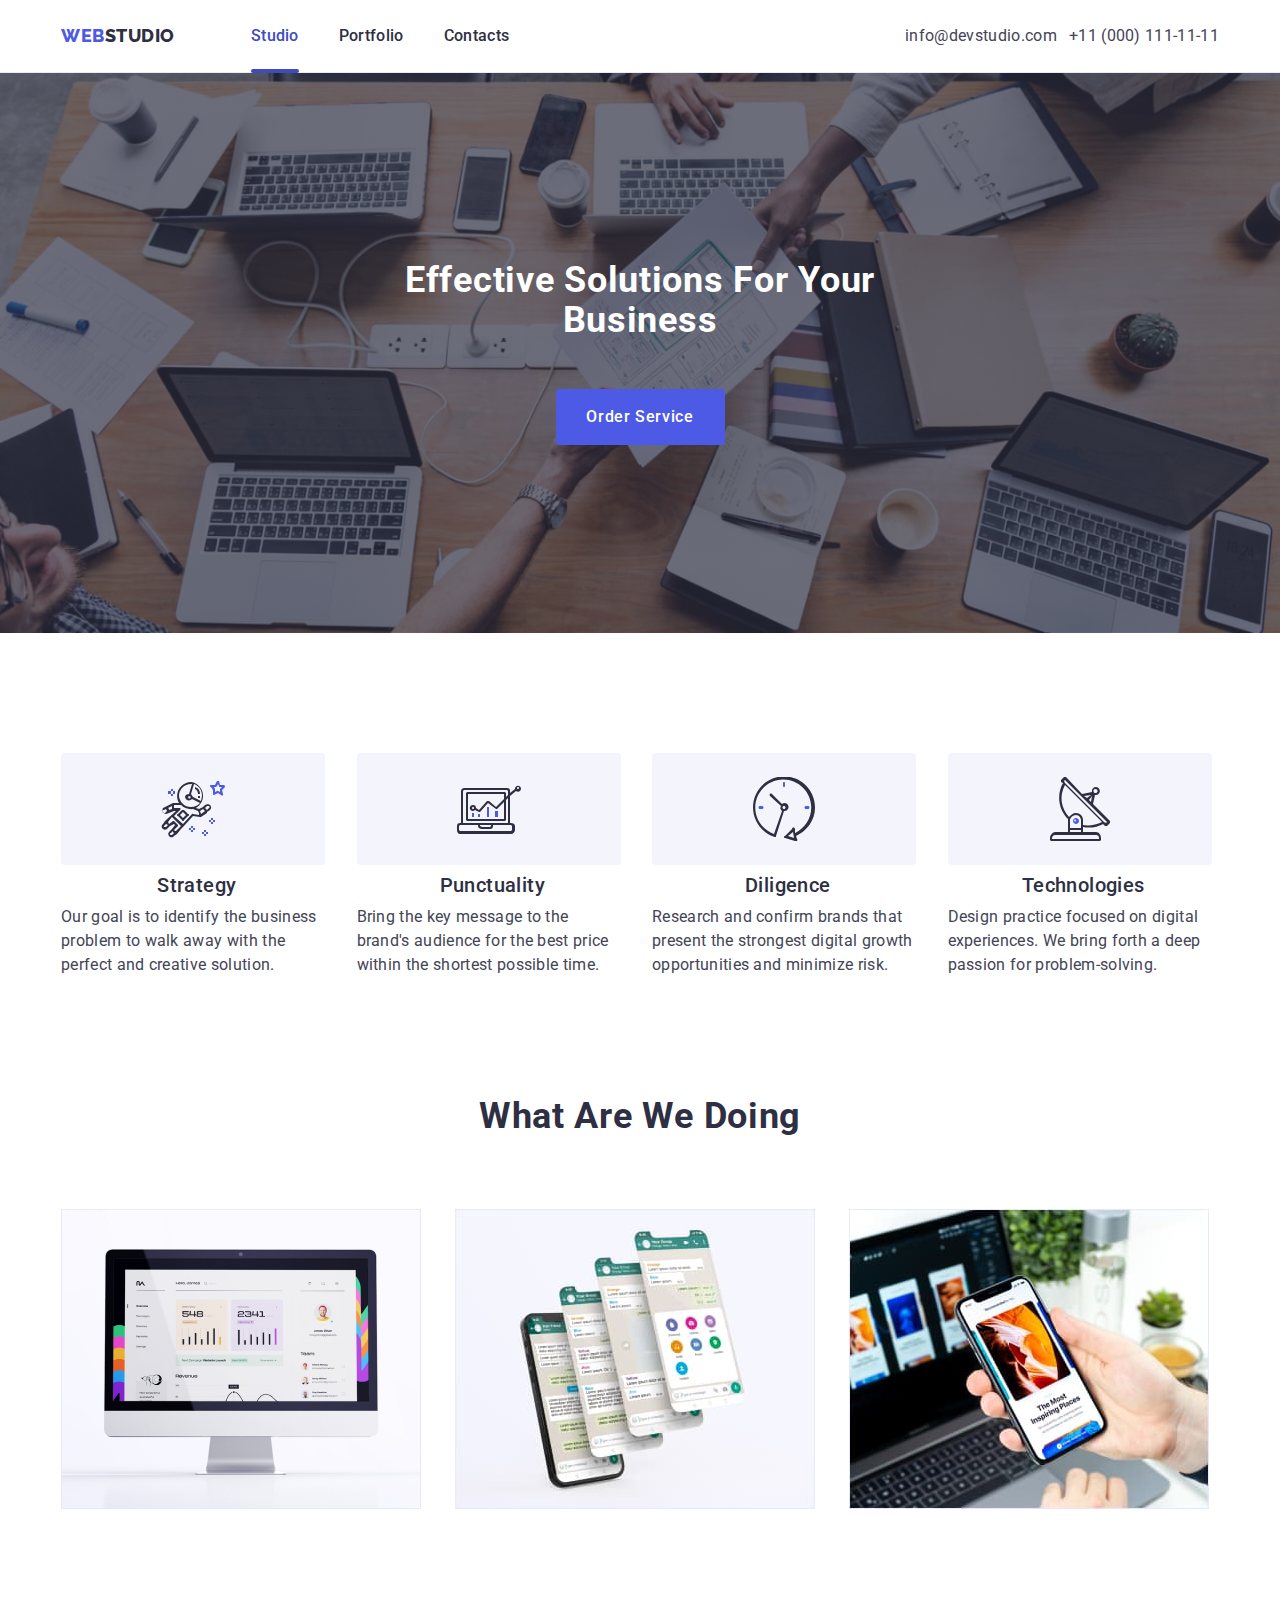
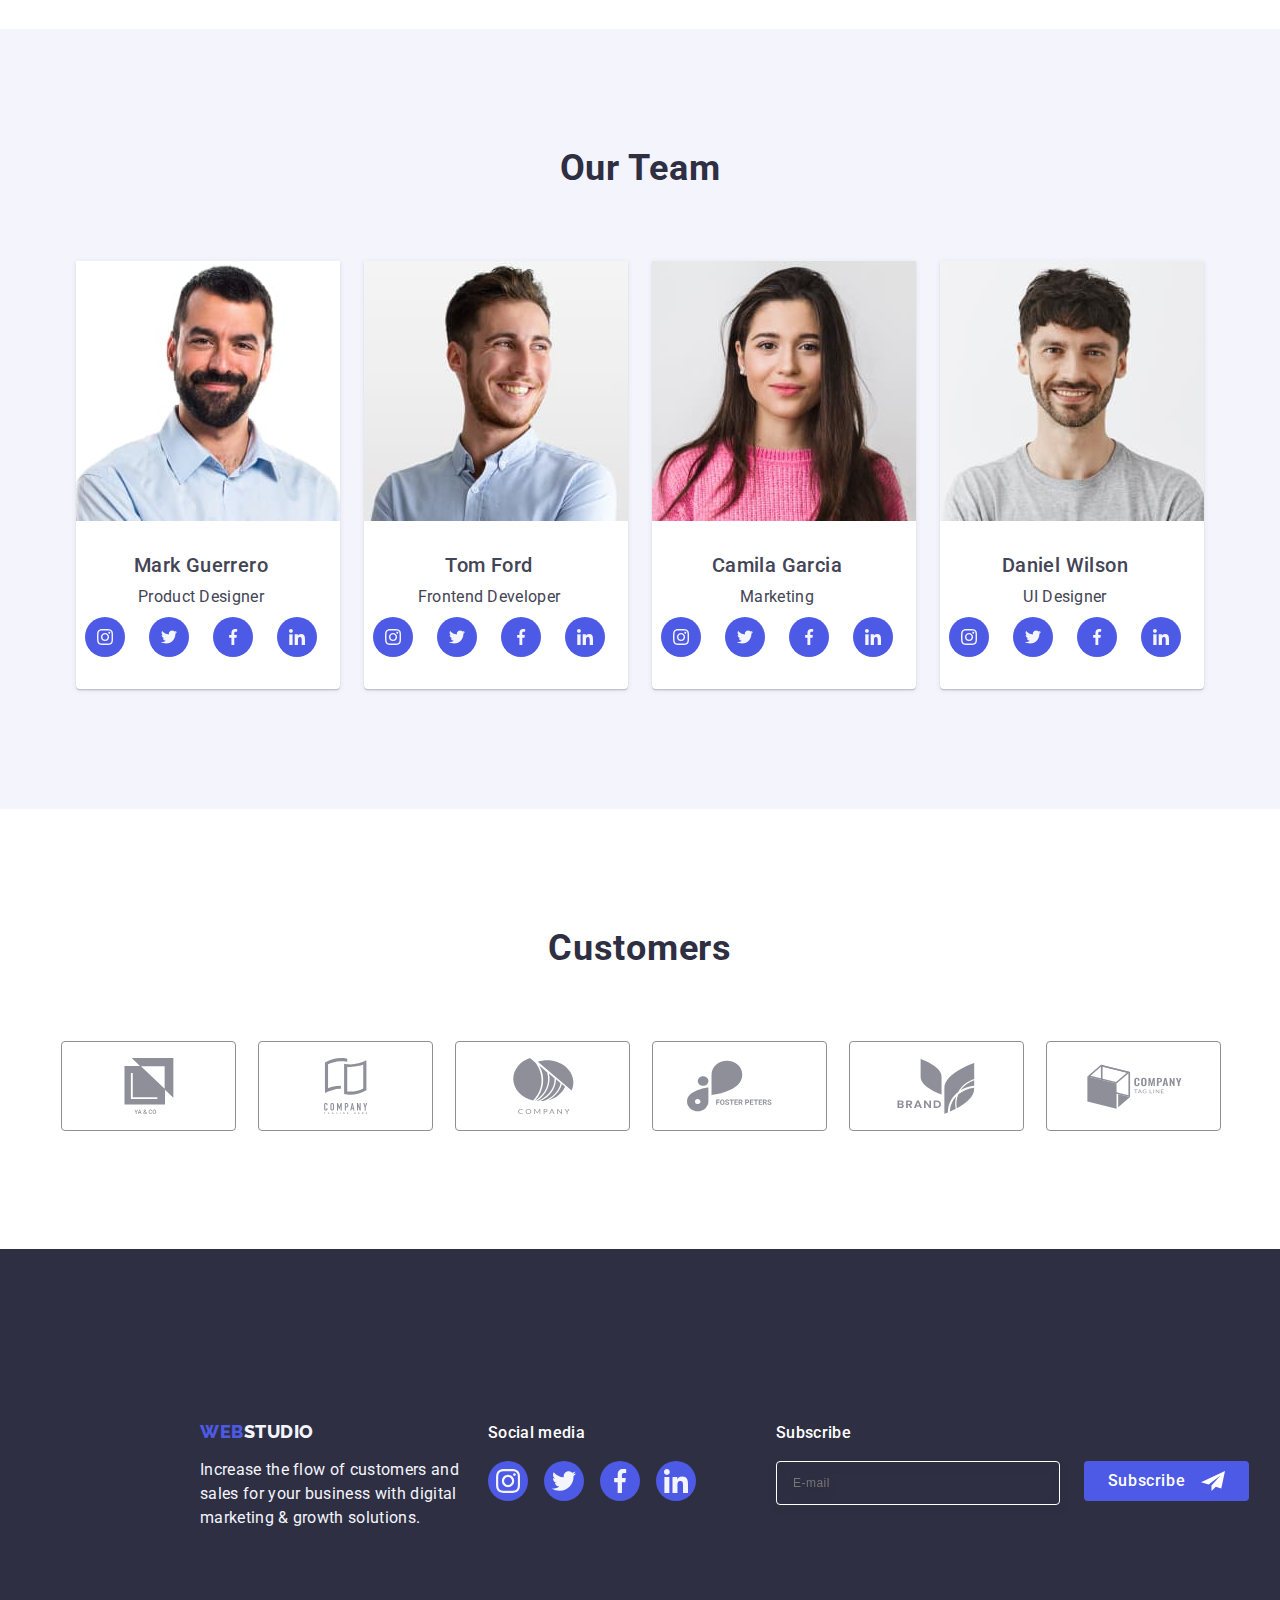
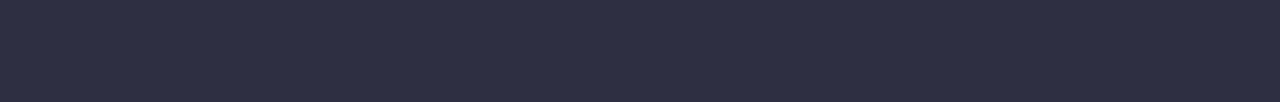
==== commit 20406e43: "create index.html" ====
--- a/index.html
+++ b/index.html
@@ -35,24 +35,15 @@
                 <li><a class="header-link-second link" href="tel:+110001111111"> +11 (000) 111-11-11</a></li>
             </ul>
         </address>
-        <button type="button" class="open-menu" data-menu-open>
+        <button type="button" class="js-open-menu">
     <svg width="32" height="22" class="svg-menu">
     <use href="./images/icons.svg#icon-charm_menu-hamburger"></use>
 </svg>
 </button>
     </div>
-
-
-
-
-
-
-
-
-
-<div class="menu-header is-hidden">
-<div class="top-menu">
-   <button type="button" class="menu-close " data-menu-close>
+<div class="js-menu-container is-hidden">
+<div>
+   <button type="button" class="js-close-menu">
     
         <svg width="8" height="8" class="close-modal">
             <use href="./images/icons.svg#icon-cross"></use>
--- a/css/styles.css
+++ b/css/styles.css
@@ -179,7 +179,7 @@
 .svg-menu{
   stroke: #2E2F42;
 }
-.open-menu{
+.js-open-menu{
     display: flex;
     background-color: transparent;
     width: 32px;
@@ -191,7 +191,7 @@
 
 
 
-.menu-header{
+.js-menu-container{
     position: fixed;
     top:0;
     z-index: 20;
@@ -207,7 +207,7 @@
 .menu-list{
     margin-bottom: 100px;
 }
- .menu-close {
+ .js-close-menu{
     margin-bottom: 32px;
      position: absolute;
      top: 24px;
@@ -362,14 +362,16 @@
 padding-top: 188px;
 background-size: cover;
 background-position: center;
+min-width: 320px;
 max-width: 1440px;    
 padding-top: 188px;
 padding-bottom: 188px;
 background-repeat: no-repeat;
 background-size: cover;
 background-position: center;
-max-width: 1440px; 
+ 
 margin: 0 auto; 
+
 background-image: linear-gradient(rgba(46, 47, 66, 0.7), rgba(46, 47, 66, 0.7)), url(../images/Dark-bg-mob.jpg);
 }
 @media (min-device-pixel-ratio: 2),
--- a/css/media.css
+++ b/css/media.css
@@ -1,9 +1,3 @@
-
-
-
-
-
-
 
 @media screen and (min-width: 768px) {
     .container{
@@ -55,11 +49,14 @@
 }
 
 .ul-five{
-    width: 552px;
+    width: 584px;
     height: 360px;
     row-gap: 72px;
-}
-
+    padding: 0;
+}
+.li-five{
+    width: calc((100%-48)/3);
+}
 
 
 
@@ -108,16 +105,7 @@
 .modal {
     width: 408px;
 }
-
-
-
-
-
-
-
-
-
-
+.js-open-menu{display: none;};
 }
 
 
@@ -153,6 +141,7 @@
         (min-resolution: 192dpi),
         (min-resolution: 2dppx) {
          .advice {
+            max-width: 2560px;
              background-image: linear-gradient(rgba(46, 47, 66, 0.7), rgba(46, 47, 66, 0.7)),
              url(../images/Dark-bg-2x.jpg);
             }
@@ -235,6 +224,8 @@
 
 
  .ul-five {
+    height: 88px;
+    width: 100%;
      flex-wrap: nowrap;
      justify-content: center;
  }
@@ -249,11 +240,14 @@
     width: 408px;
 }
 
-
-
-
-
-
-
-
-            }+.js-open-menu{
+    display: none;
+}
+
+
+
+
+
+
+        
+}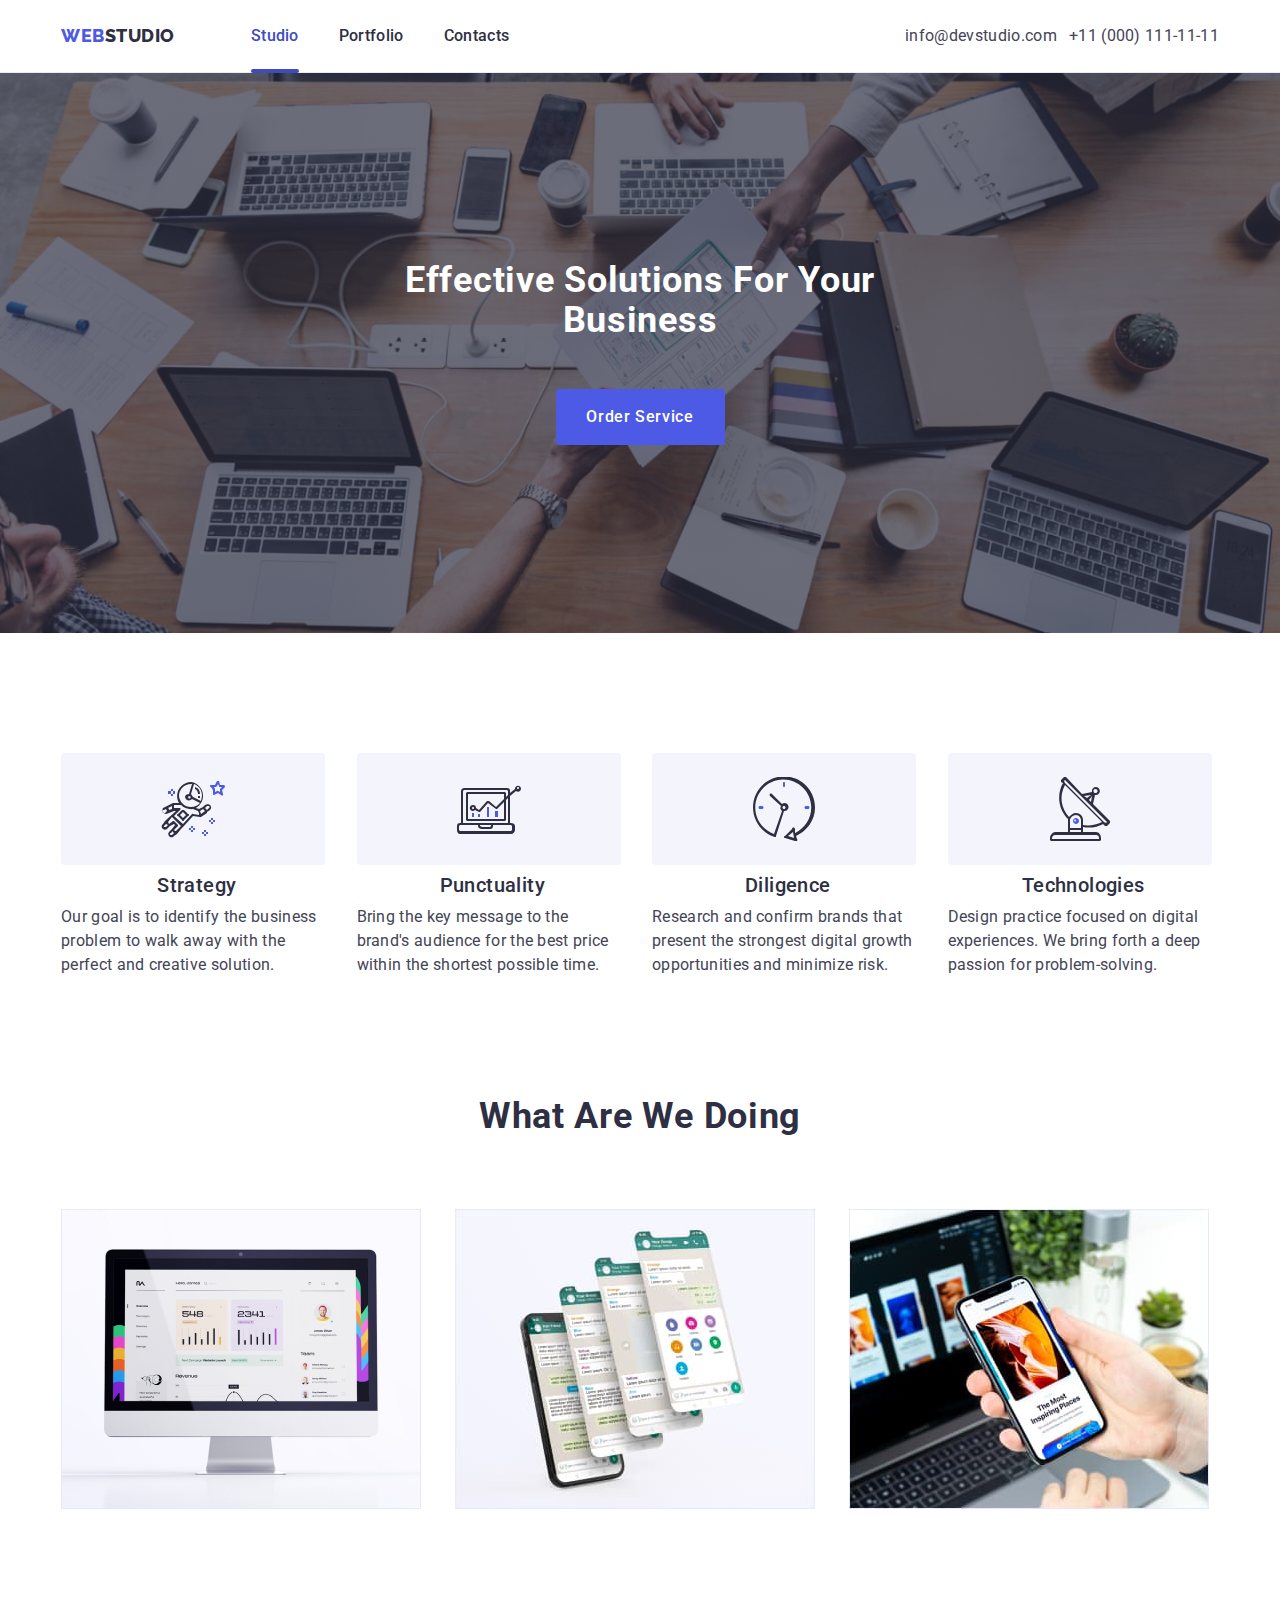
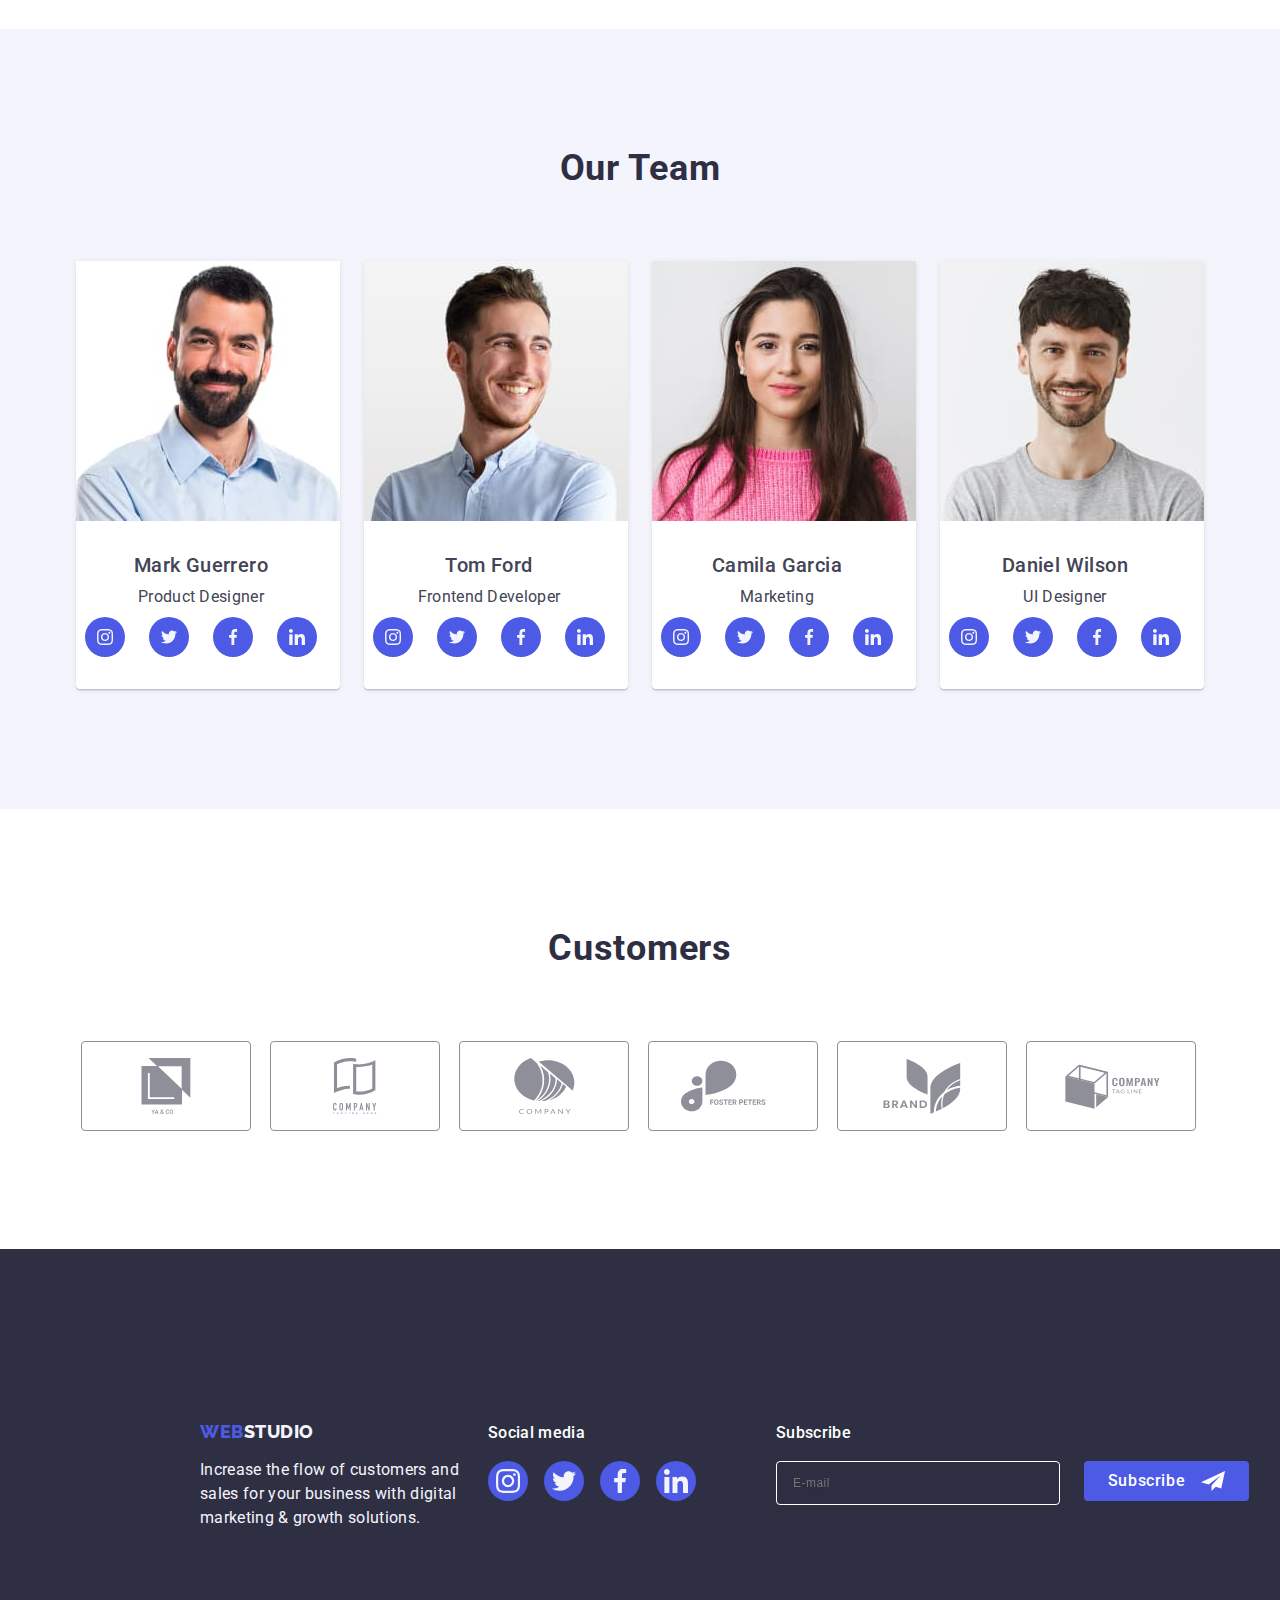
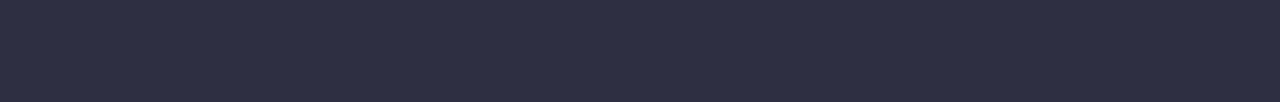
==== commit 8912f810: "create index.html" ====
--- a/index.html
+++ b/index.html
@@ -41,7 +41,7 @@
 </svg>
 </button>
     </div>
-<div class="js-menu-container is-hidden">
+<div class="js-menu-container ">
 <div>
    <button type="button" class="js-close-menu">
     
@@ -133,7 +133,7 @@
            
  
     <section class="hero">
-    <div class="container">
+    <div class=" four-text container ">
         <h2 hidden class="visually-hidden">info</h2>
         <ul class="hero-list list">
             <li class="cont-hero">
@@ -371,7 +371,7 @@
     </section> 
 
      <section class="five">
-        <div class="container content-five-svg">
+        <div class="content-five-svg container ">
             <h2 class="title-five">Customers</h2>
                 <ul class="ul-five">
                     <li class="li-five list">
--- a/css/styles.css
+++ b/css/styles.css
@@ -188,10 +188,17 @@
     margin-left: auto;
 }
 
-
+.js-menu-container.is-open{
+    opacity: 1;
+visibility: visible;
+pointer-events: auto;
+}
 
 
 .js-menu-container{
+    opacity: 0;
+    visibility: hidden;
+    pointer-events: none;
     position: fixed;
     top:0;
     z-index: 20;
@@ -254,8 +261,10 @@
 }
 
 .menu-link-second{
-    display: flex;
-        gap: 40px;
+        font-family: 'Roboto';
+        font-size: 20px;
+        font-style: normal;
+        font-weight: 500;
         font-size: 16px;
         line-height: 1.5;
         letter-spacing: 0.02em;
@@ -270,8 +279,9 @@
 color: #404BBF;
 }
 
-.social-list-menu{
-
+.menu-social-list{
+    margin-bottom: 40px;
+padding-top: 48px;
     transition: background-color 250ms cubic-bezier(0.4, 0, 0.2, 1);
 }
 
@@ -435,6 +445,9 @@
 
 /* ---------------------------------SECTION 2----------------------------- */
 .cont-hero {
+    width: 100%;
+}
+.four-text{
     width: 100%;
 }
 .hero {
@@ -586,7 +599,8 @@
             padding: 120px 0;
         }
         .content-five-svg{
-         padding: 0; 
+            min-width: 428px;
+         padding: 0 16px; 
         }
        .title-five{
             font-family: 'Roboto';
@@ -605,14 +619,14 @@
        .ul-five{
         flex-wrap: wrap;
             display: flex;
-            gap: 24px;
+            gap: 72px 16px;
            justify-content: normal;
-           padding: 12px;
+          
         }
        .li-five{
-            width: calc((100% - 120px) / 6);
-
-            width: 190px;
+            width: calc((100% - 16px) / 2);
+
+            
             height: 88px;
         }
        .link-five{
@@ -656,14 +670,13 @@
     padding: 100px 0
 }
 .all-footer{
+    width: 268px;
     display: flex;
     align-items: baseline;
     flex-direction: column;
   
 }
- .div-link {
-     margin-right: 120px;
- }
+ 
 .footer-logo{
     display: inline-block;
     margin-bottom: 16px;
@@ -759,7 +772,7 @@
 }
 .sub-sec {
     display: block;
-    margin-left: 80px;
+   
 }
 .form {
     flex-direction: column;
--- a/css/media.css
+++ b/css/media.css
@@ -49,15 +49,16 @@
 }
 
 .ul-five{
+    width: calc((100%-48) / 3);
     width: 584px;
     height: 360px;
     row-gap: 72px;
     padding: 0;
 }
-.li-five{
-    width: calc((100%-48)/3);
-}
-
+
+.link-five{
+    width: 168px;
+}
 
 
 
